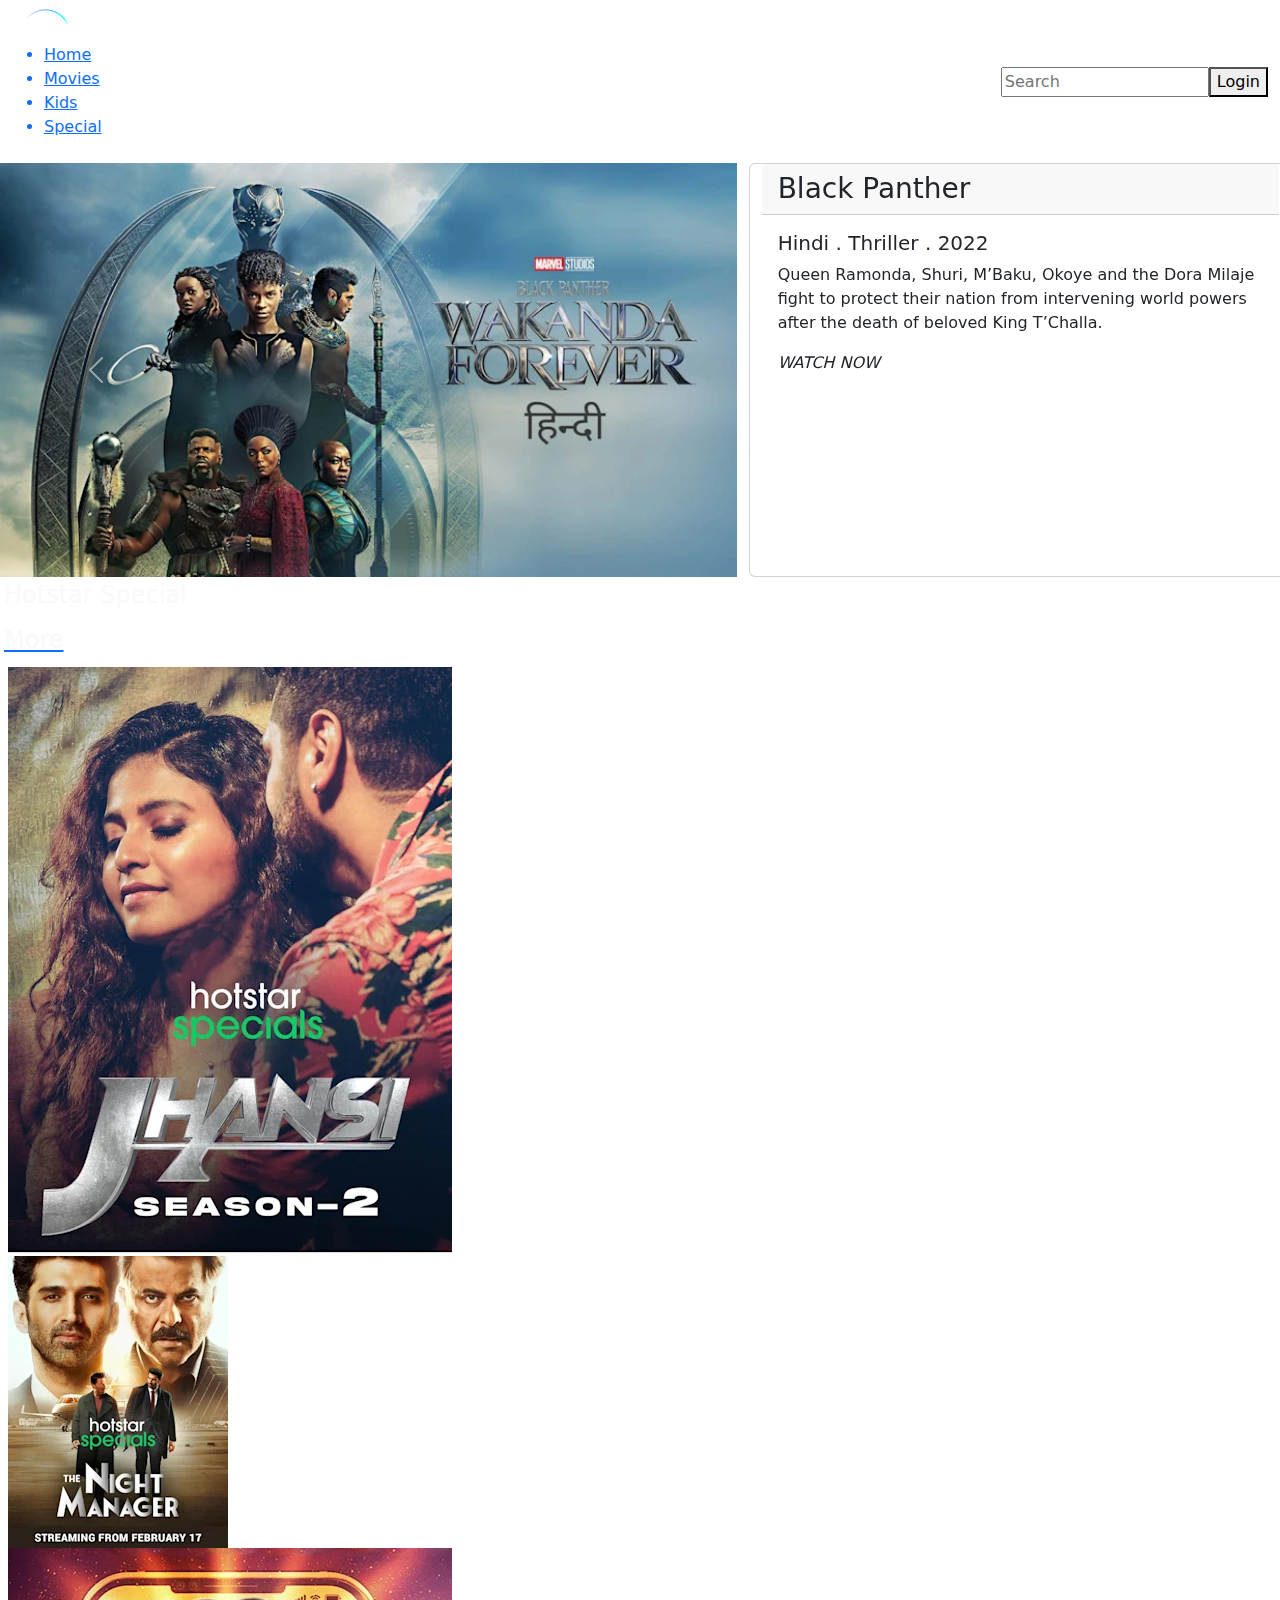
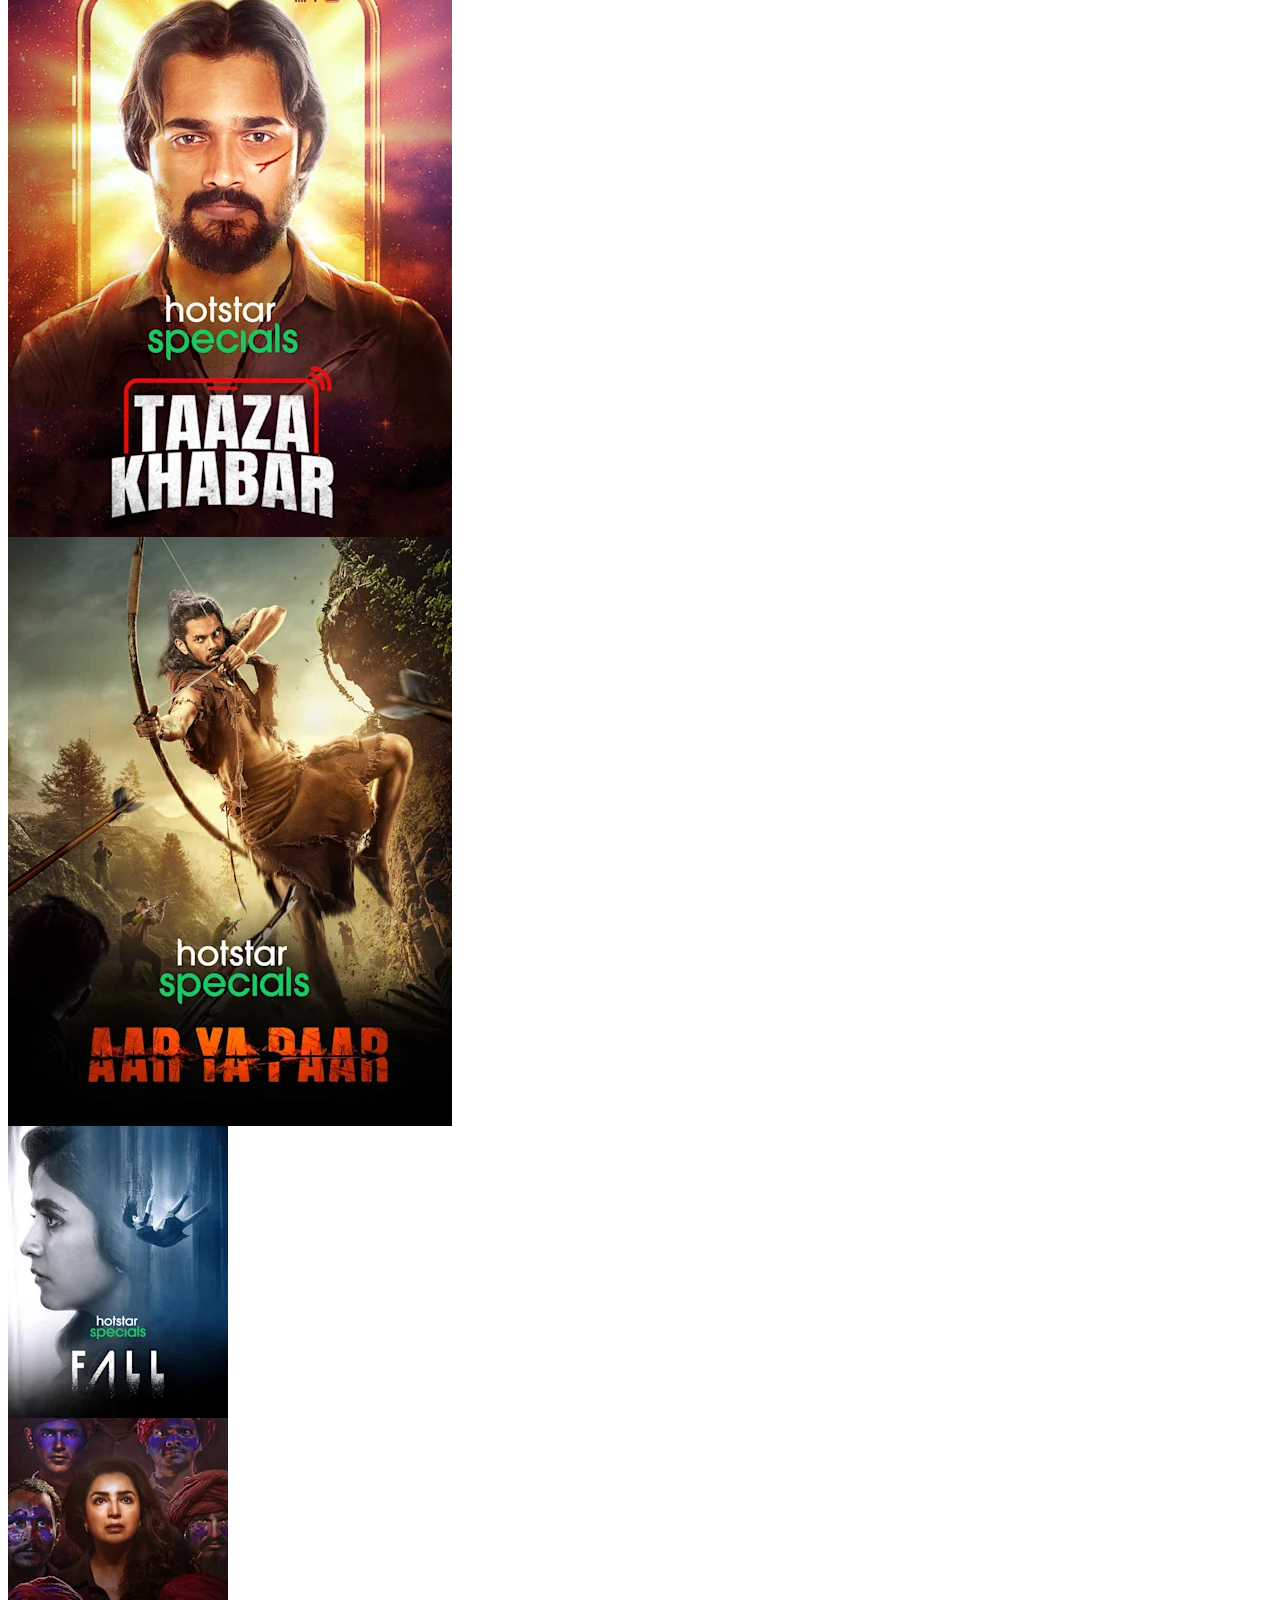
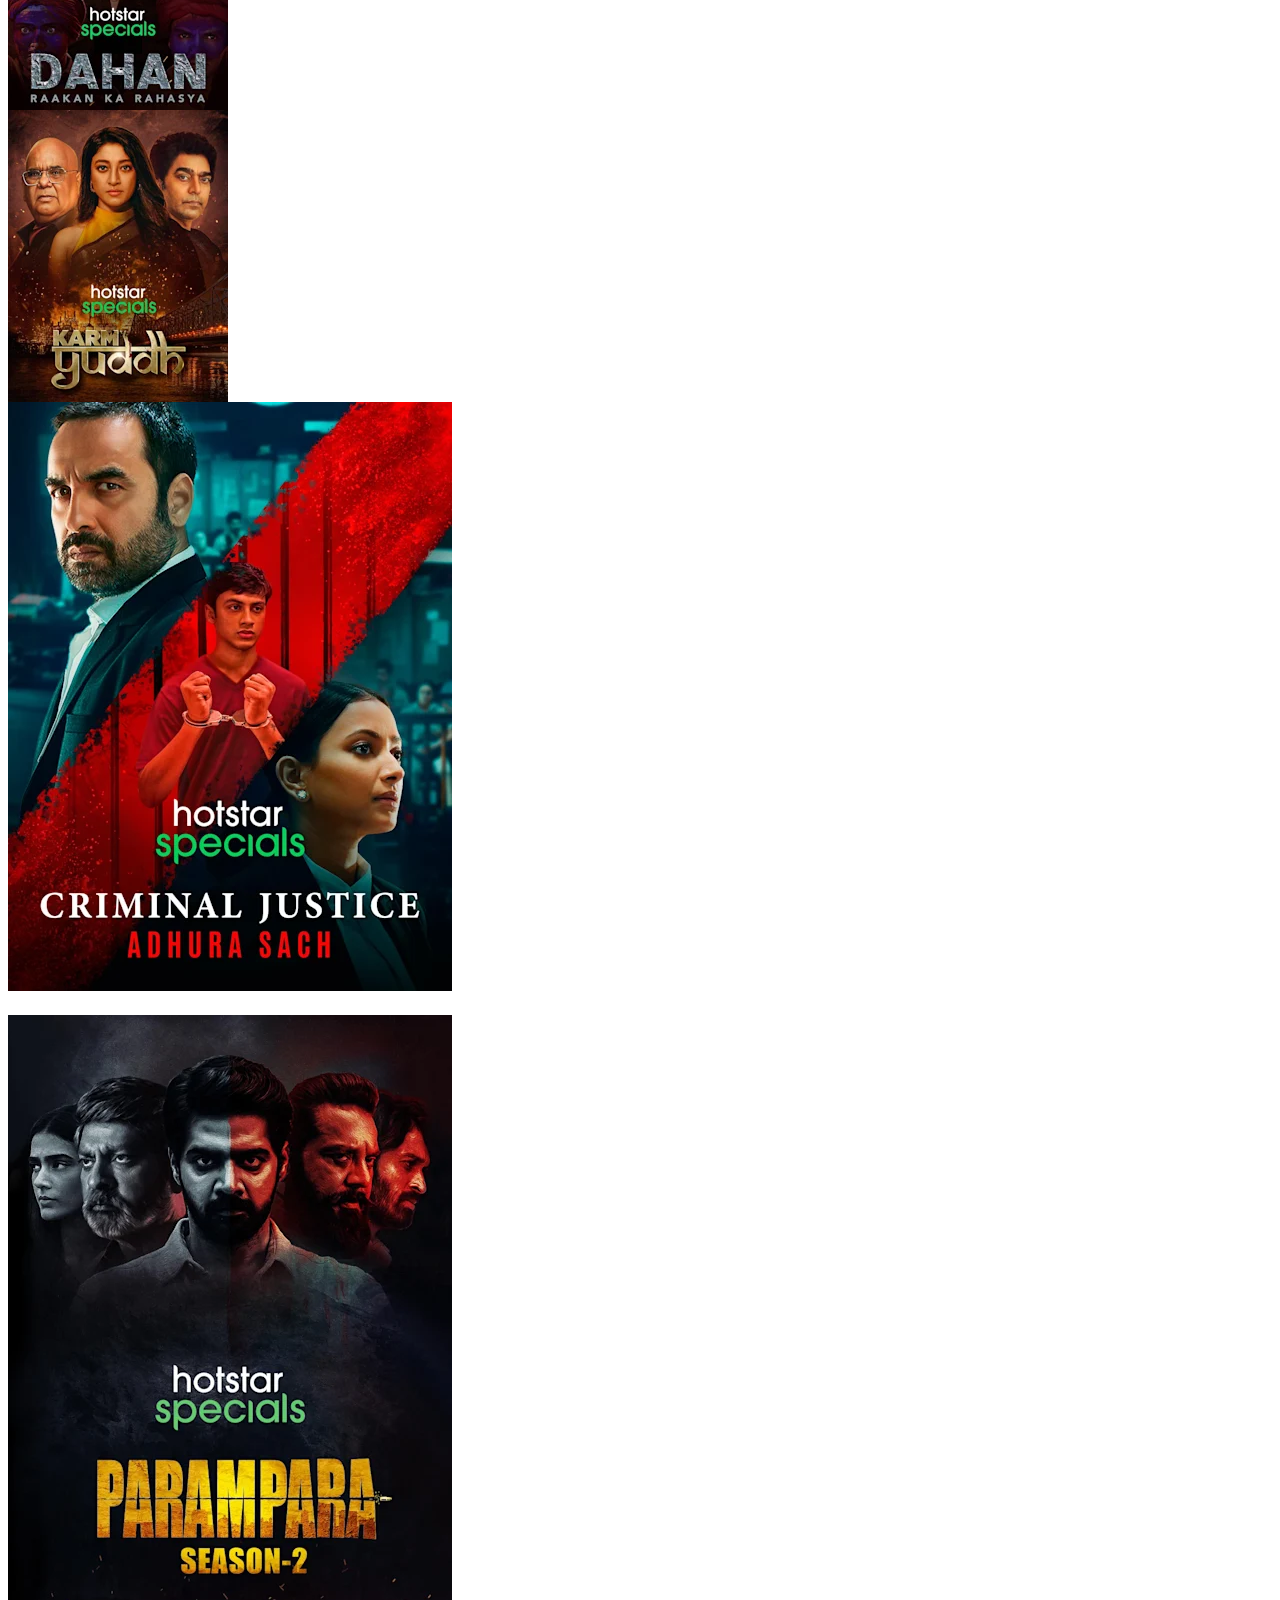
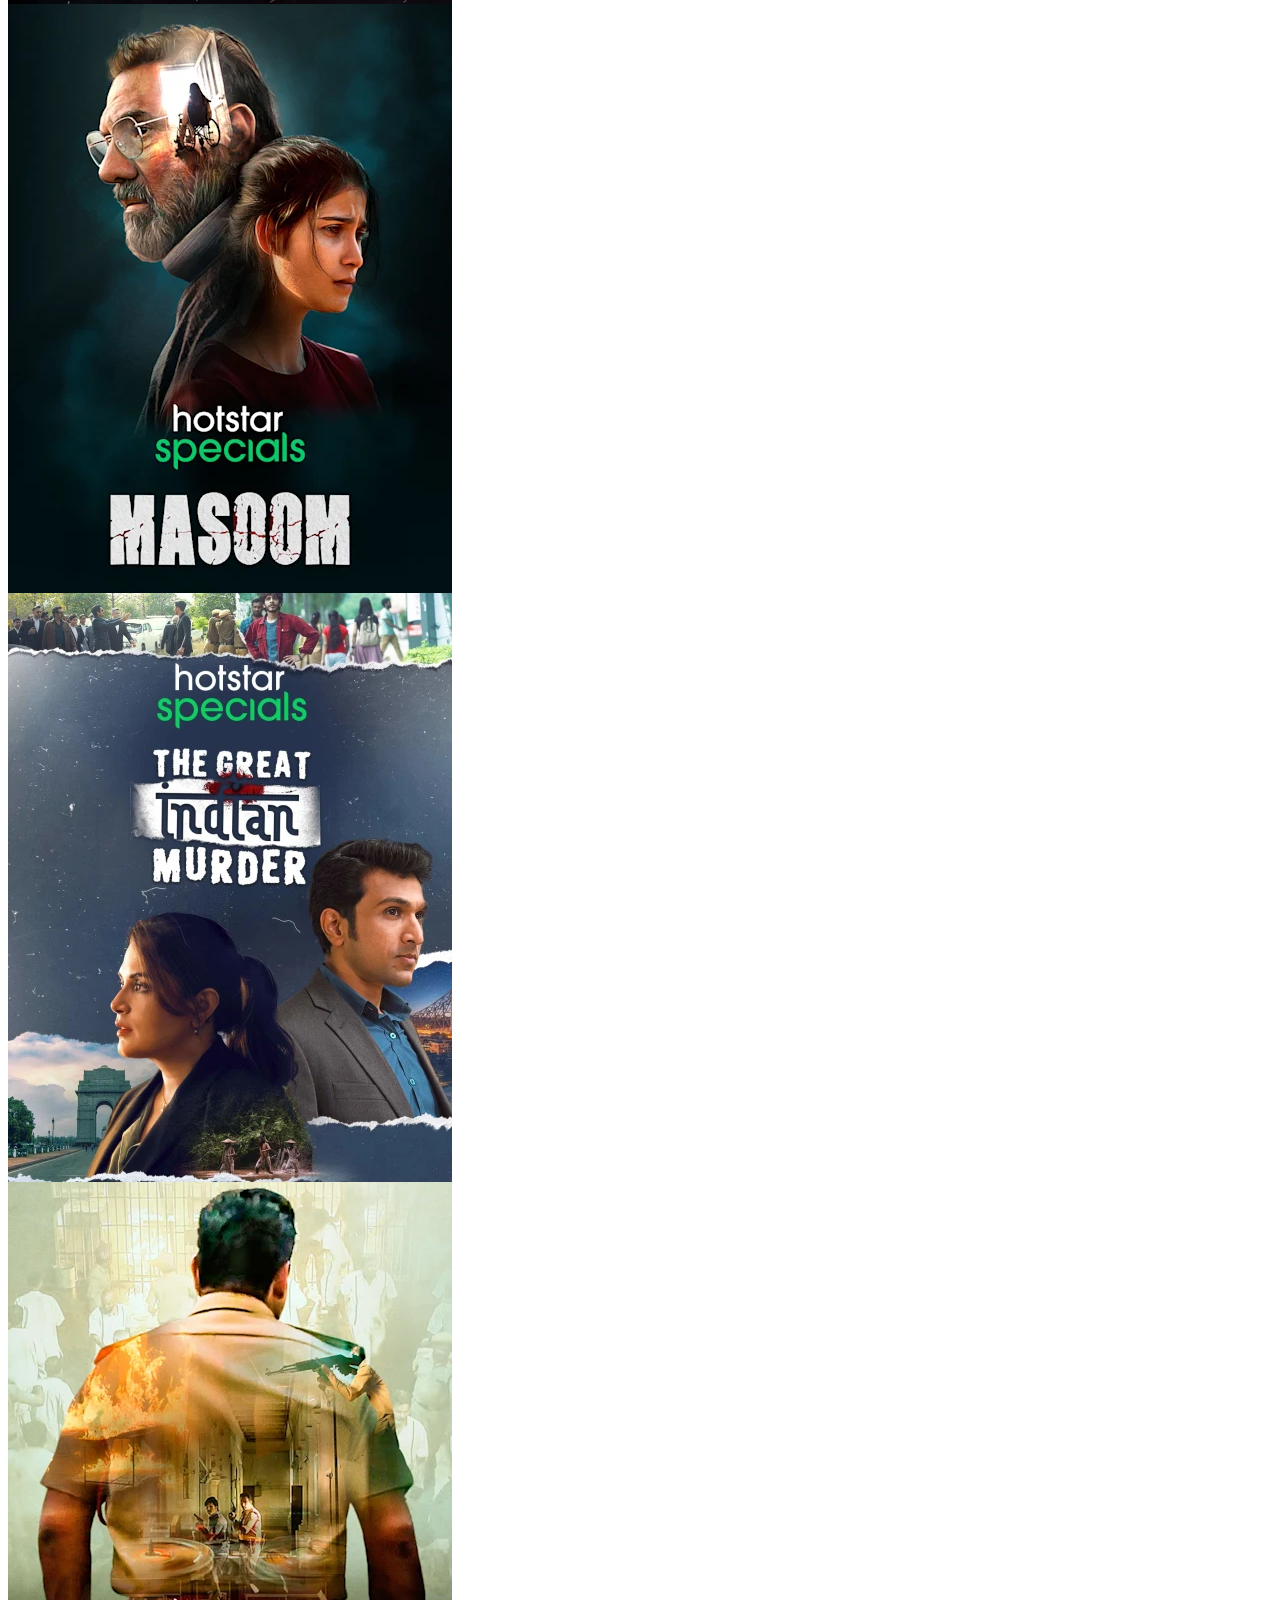
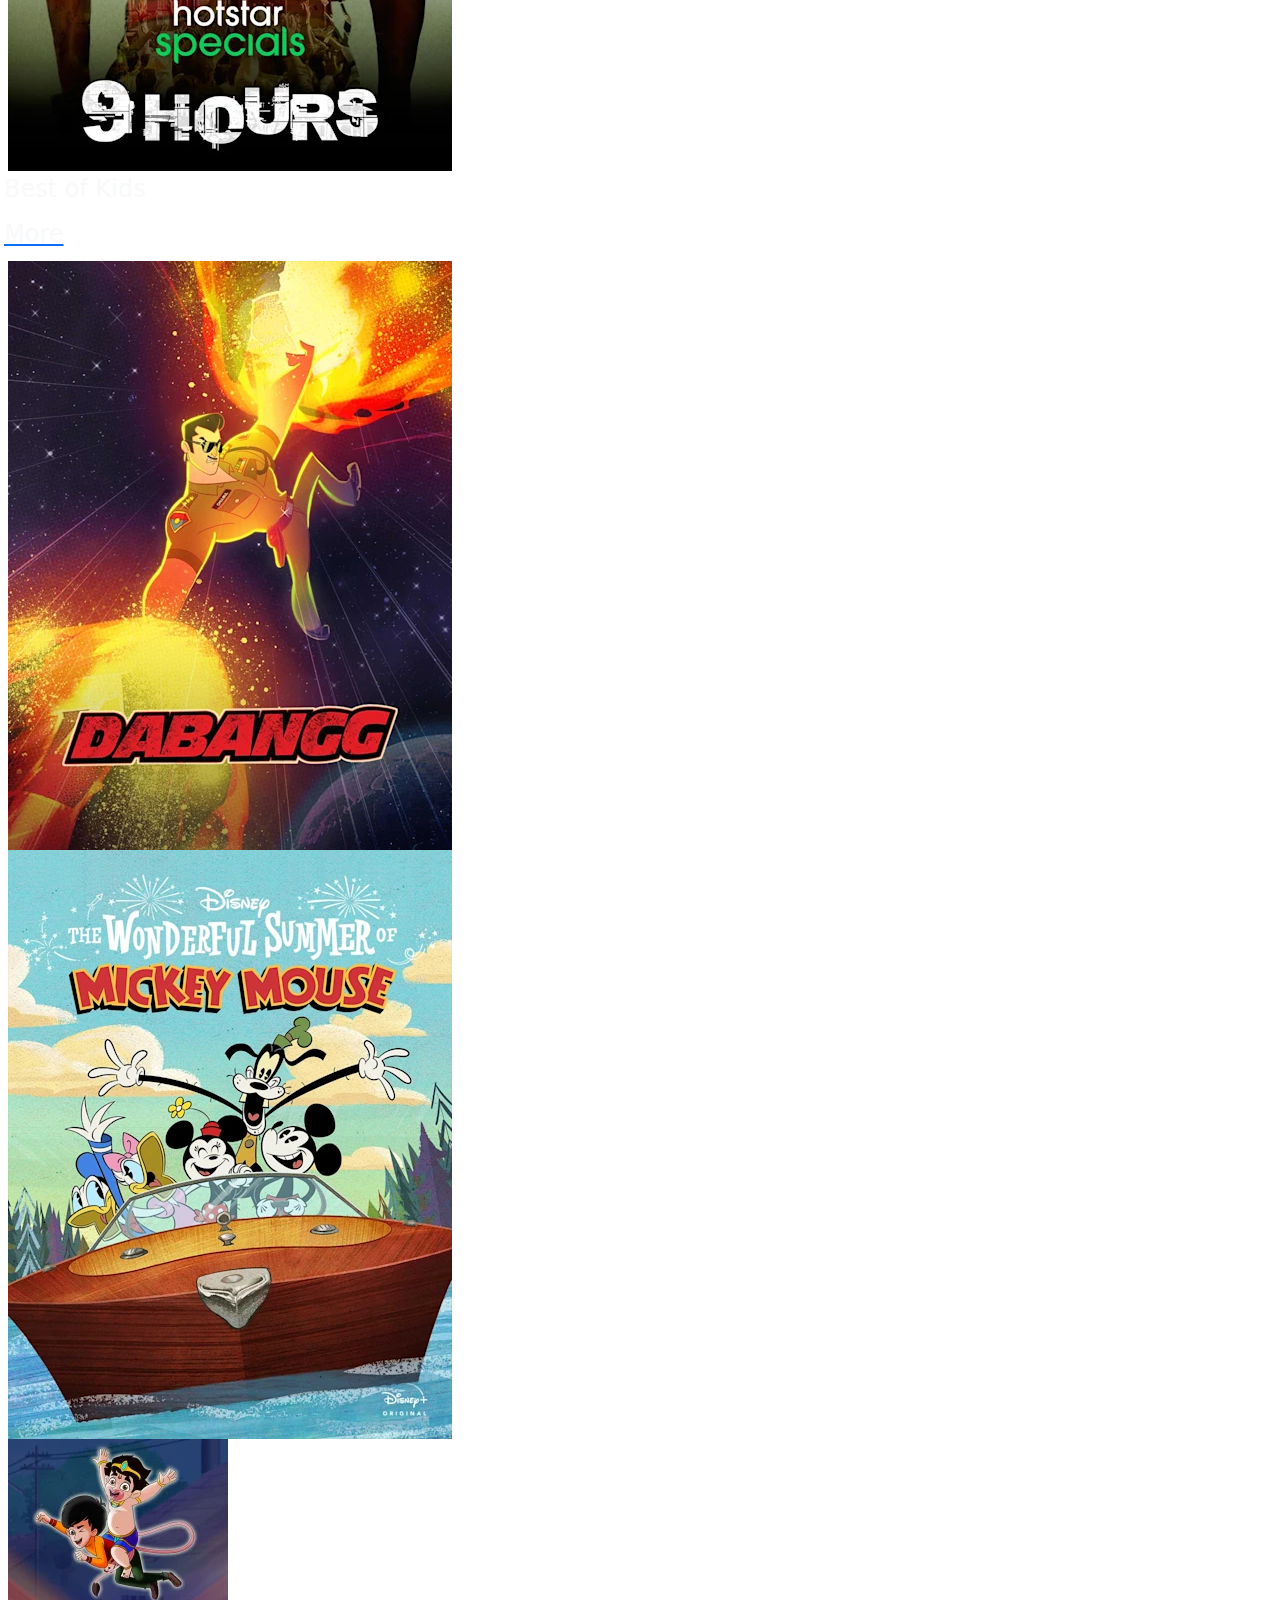
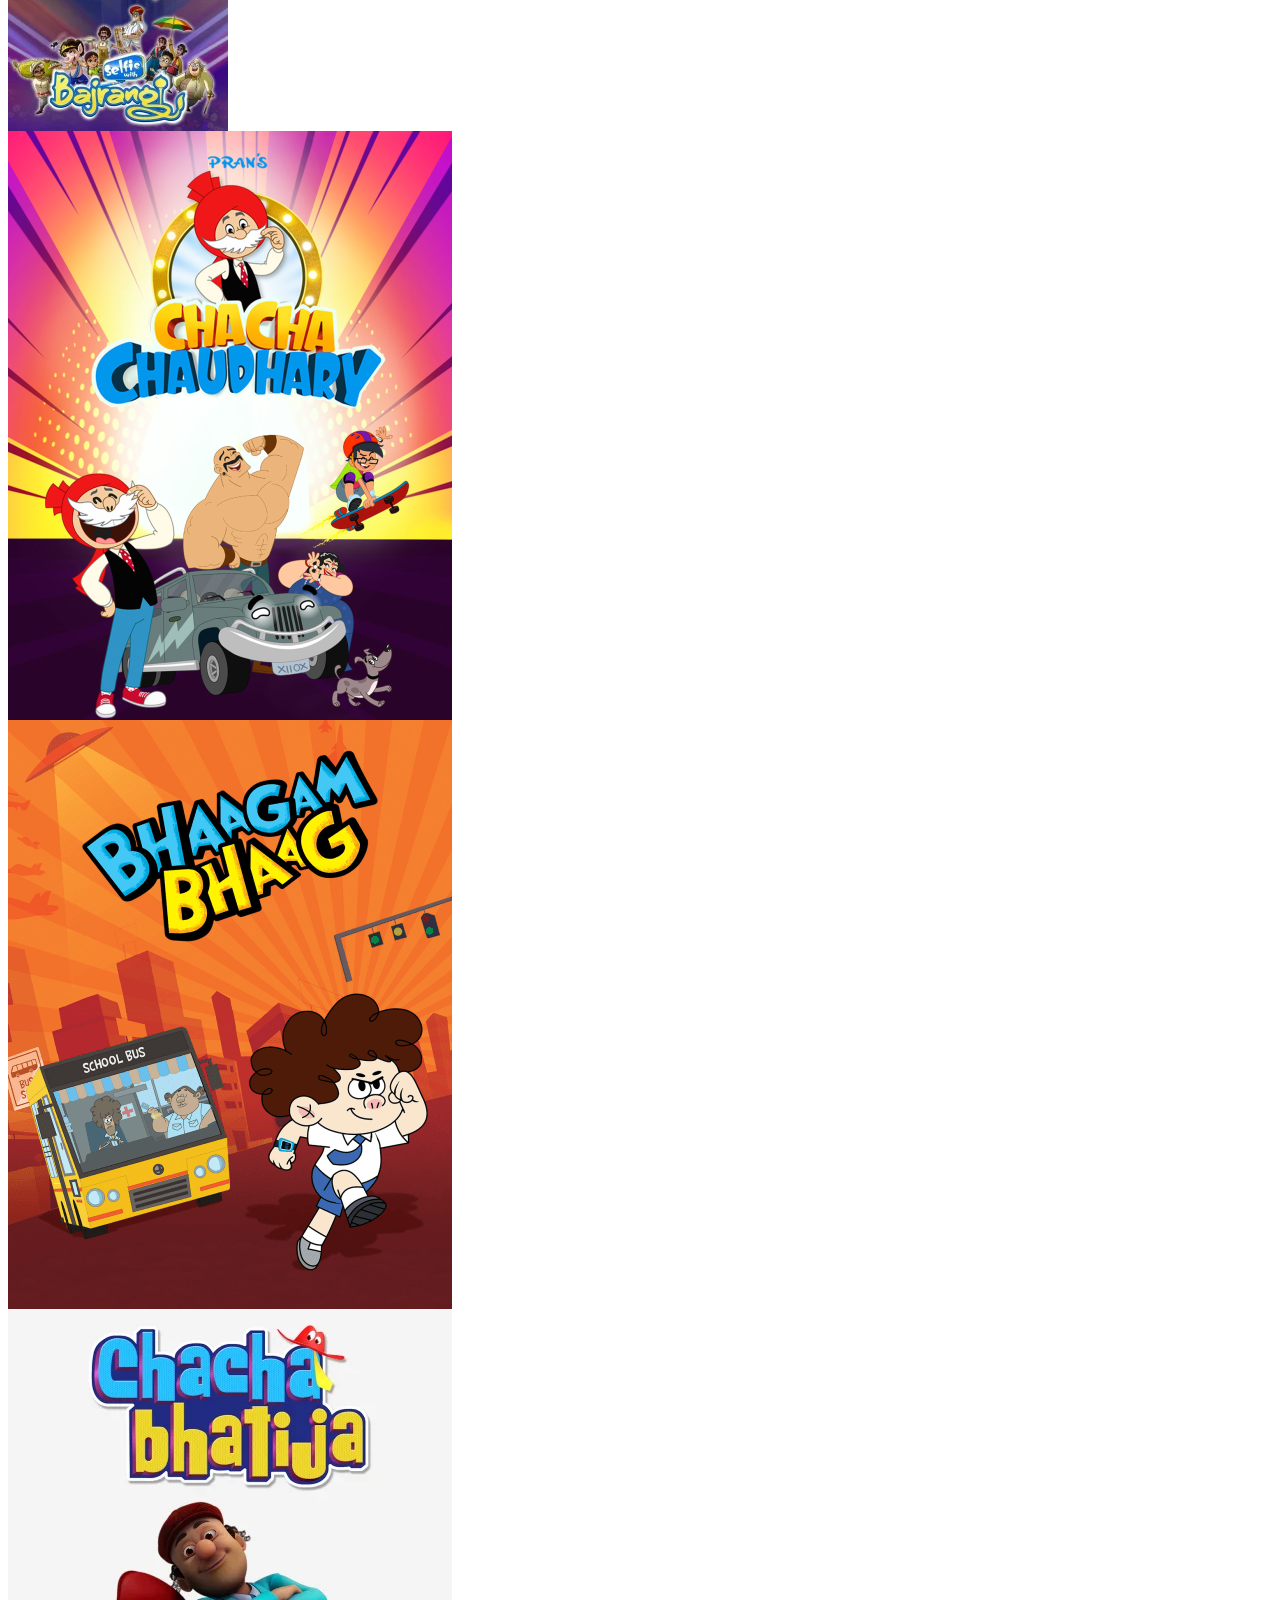
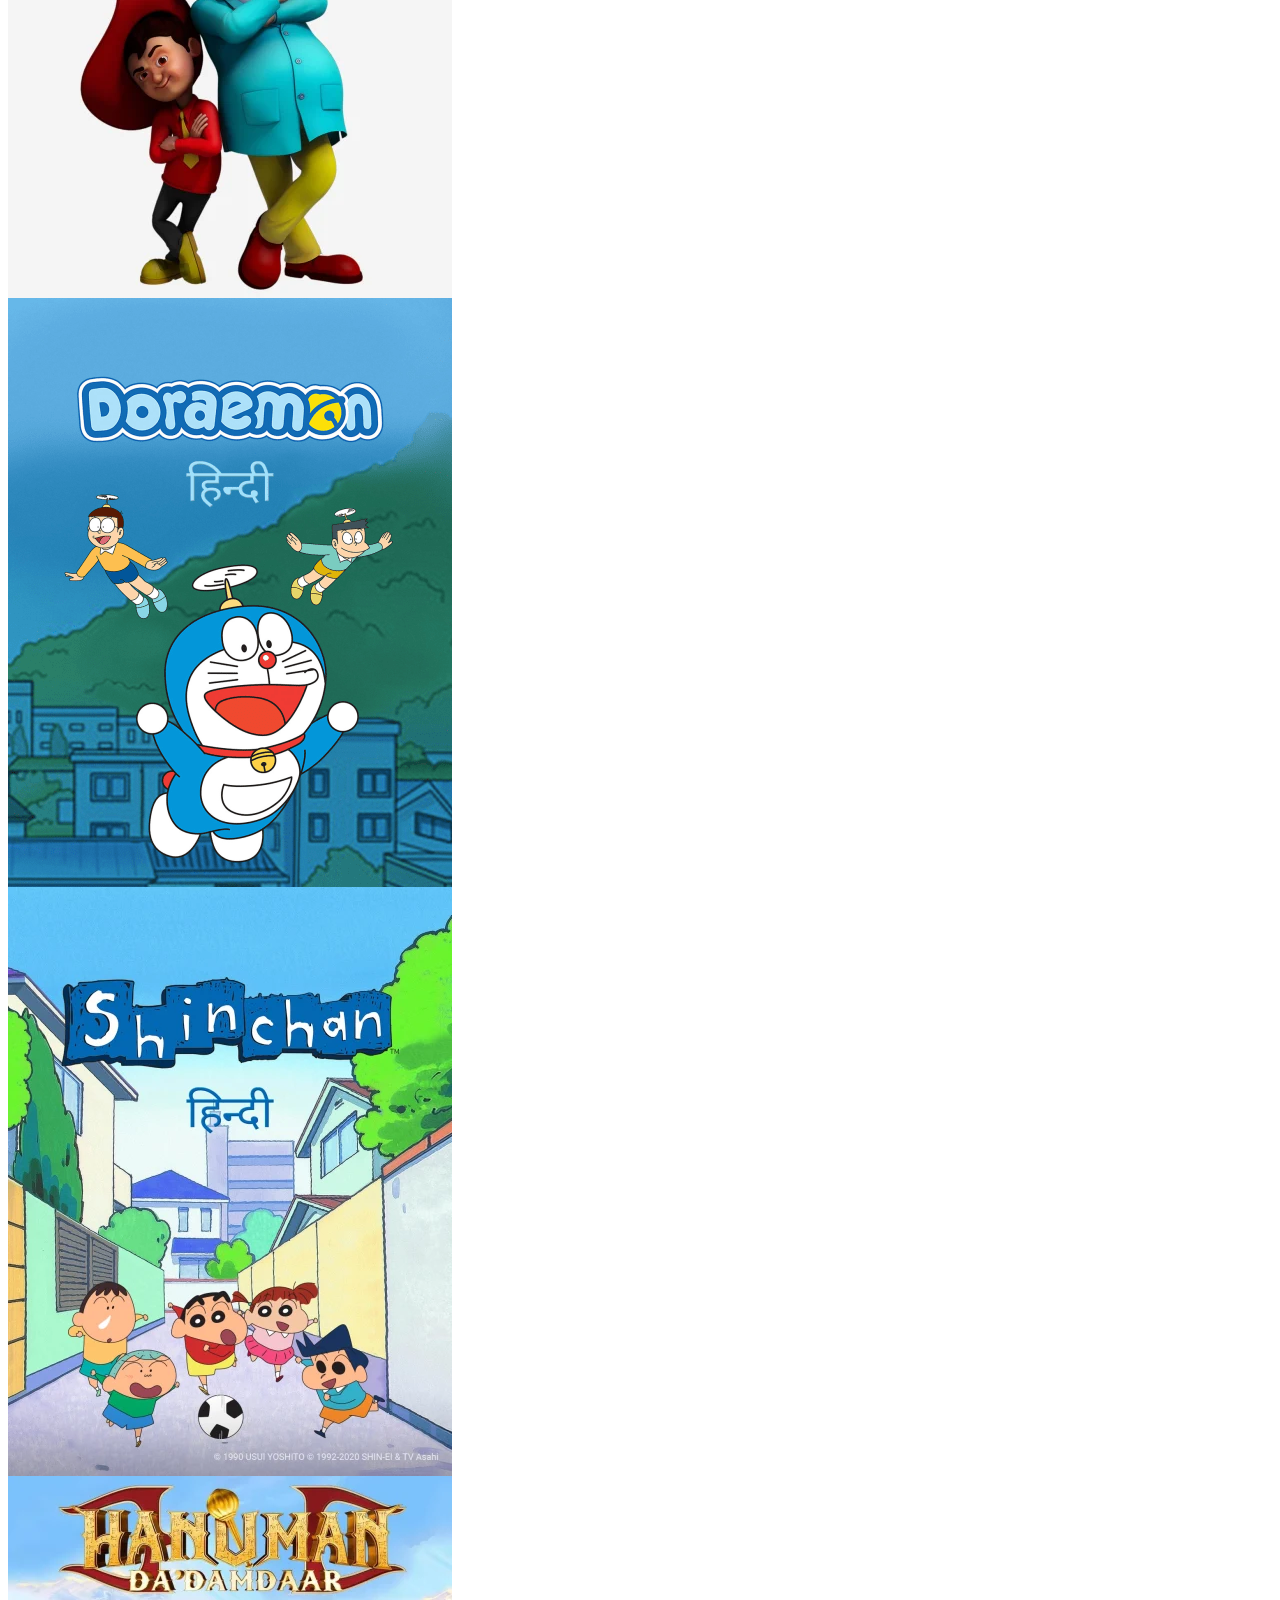
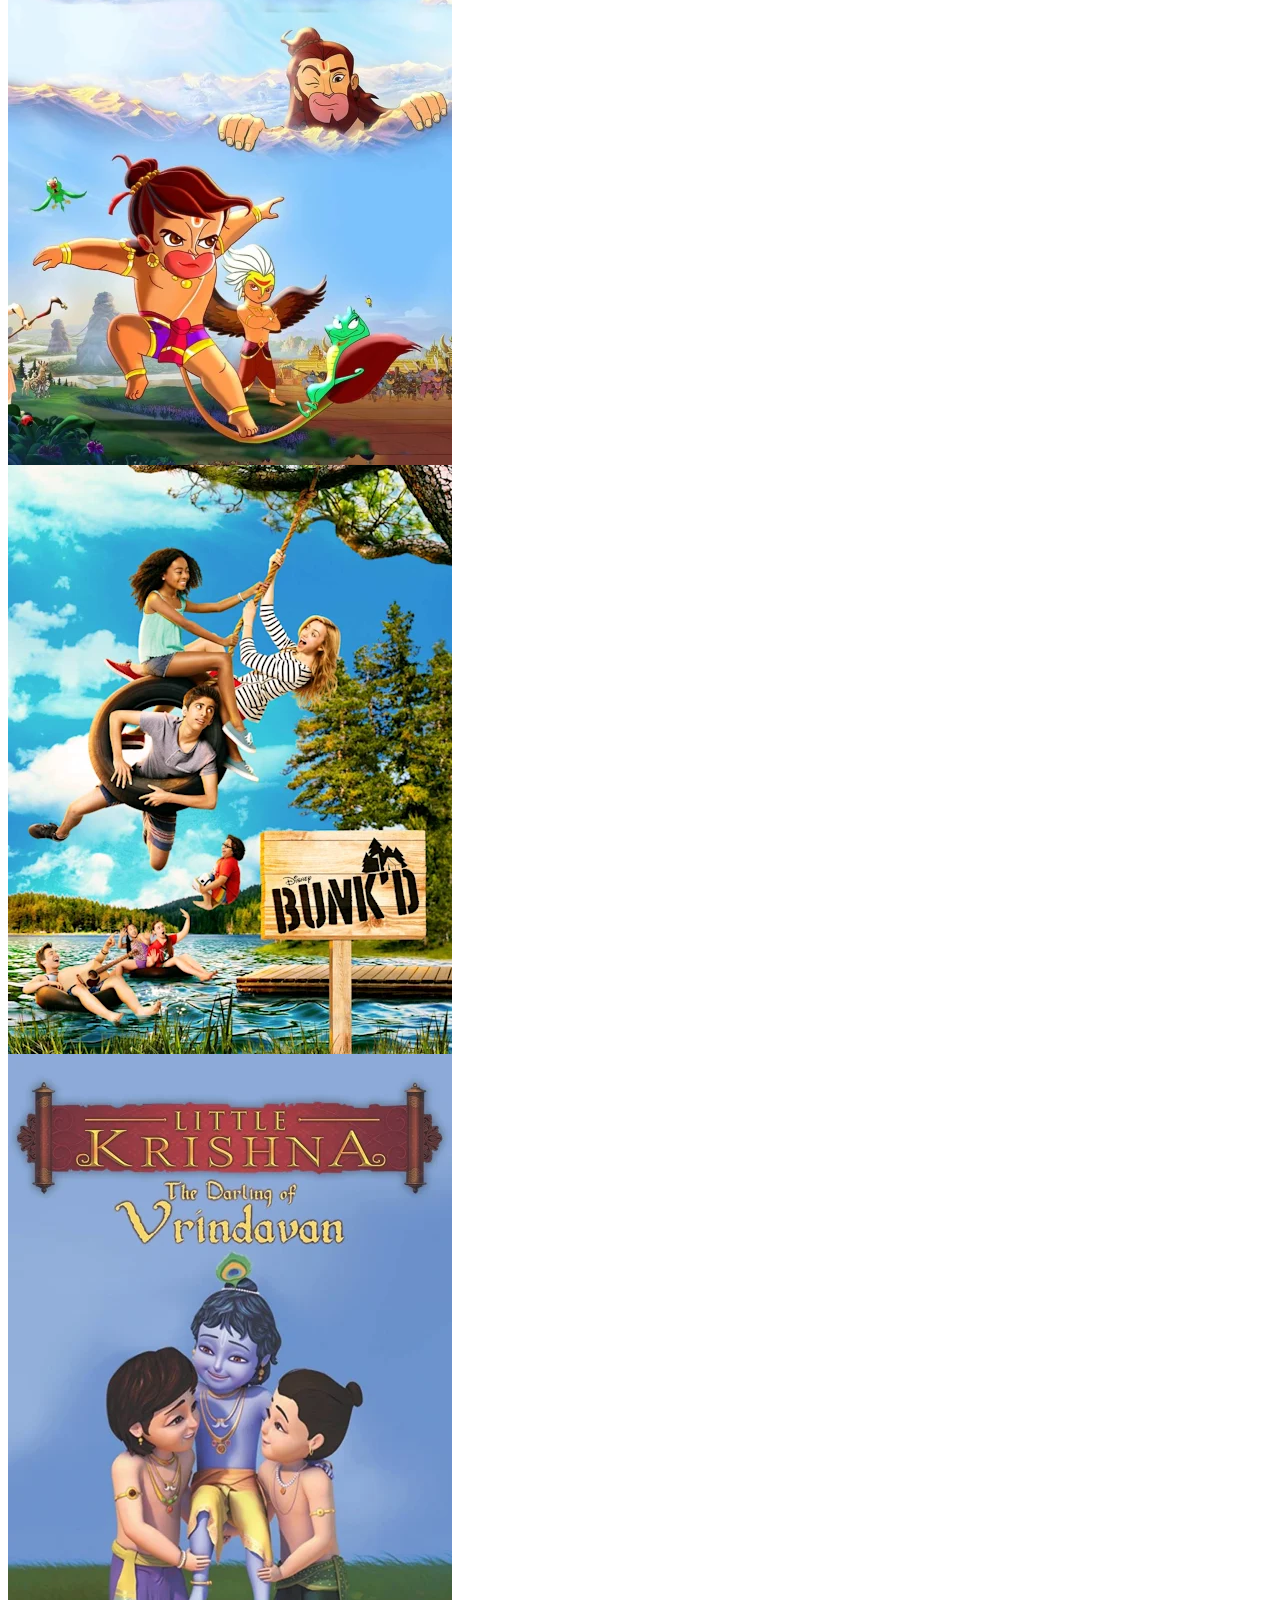
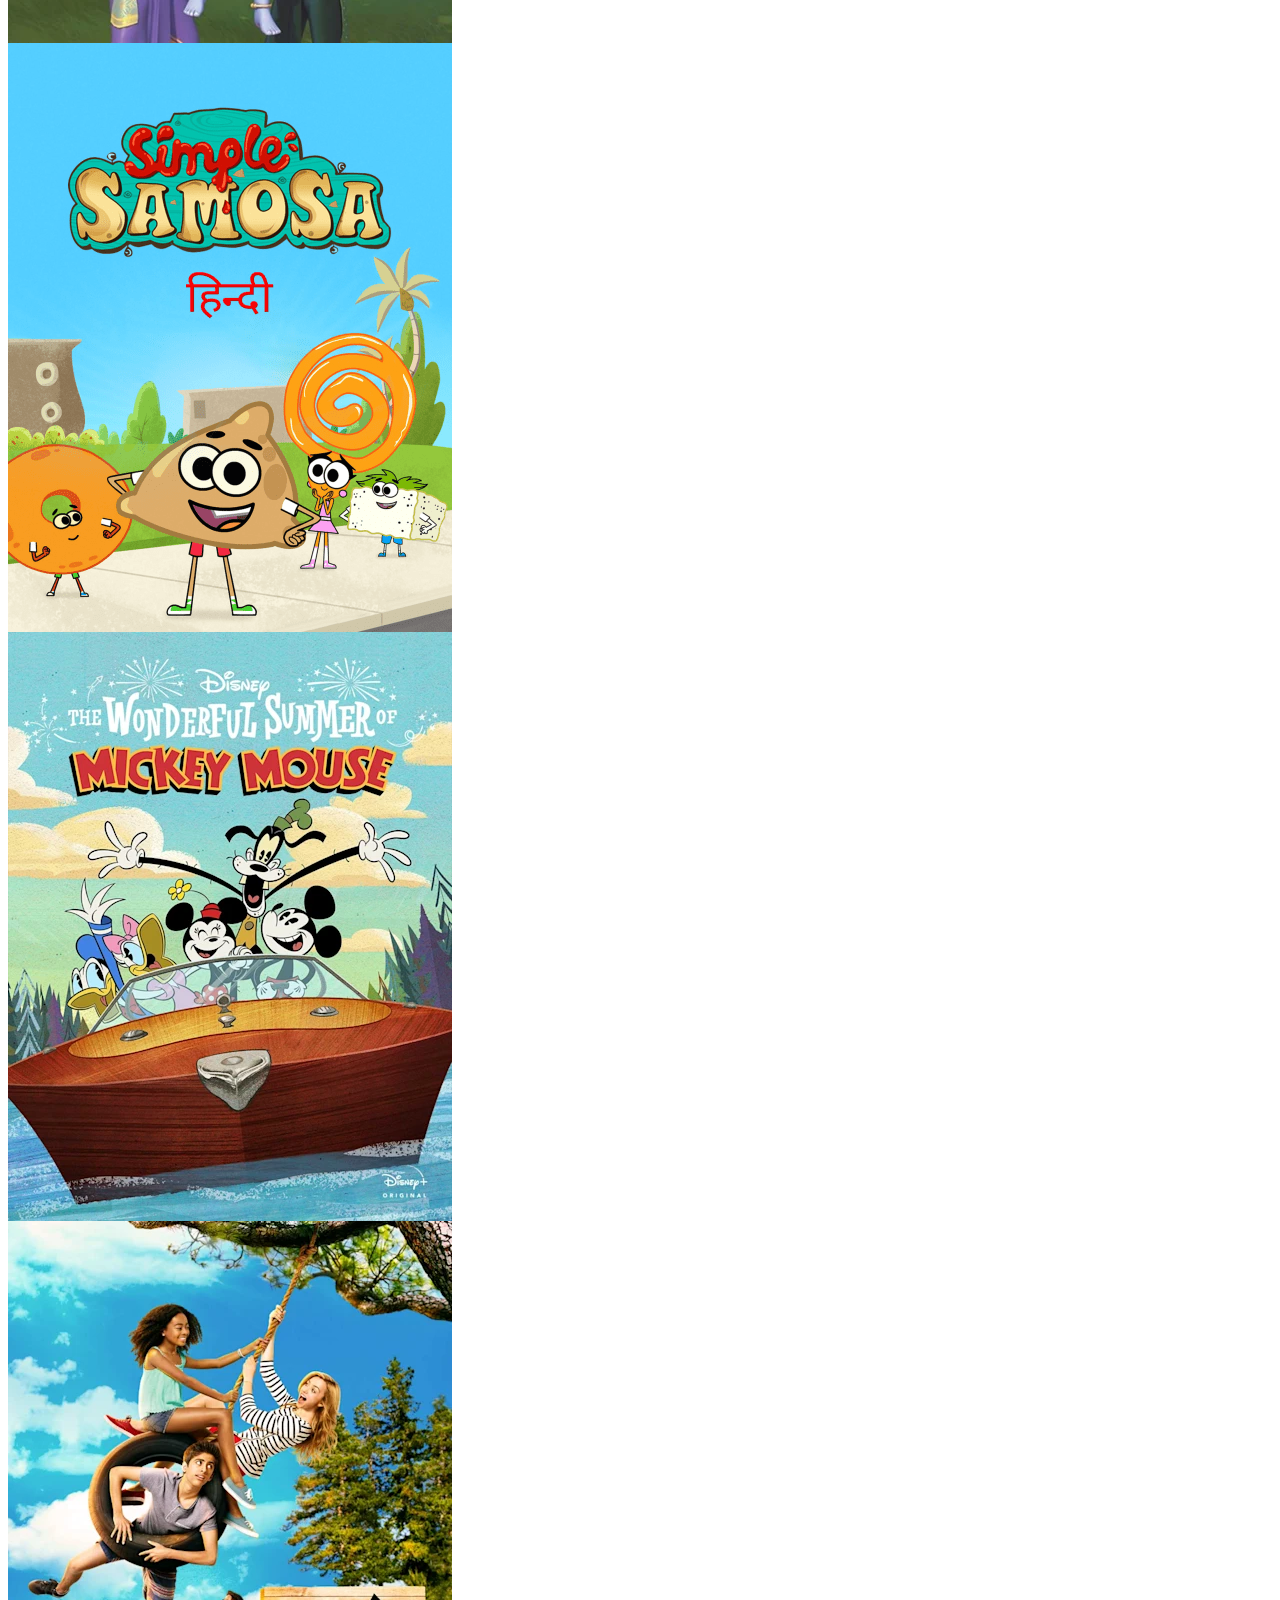
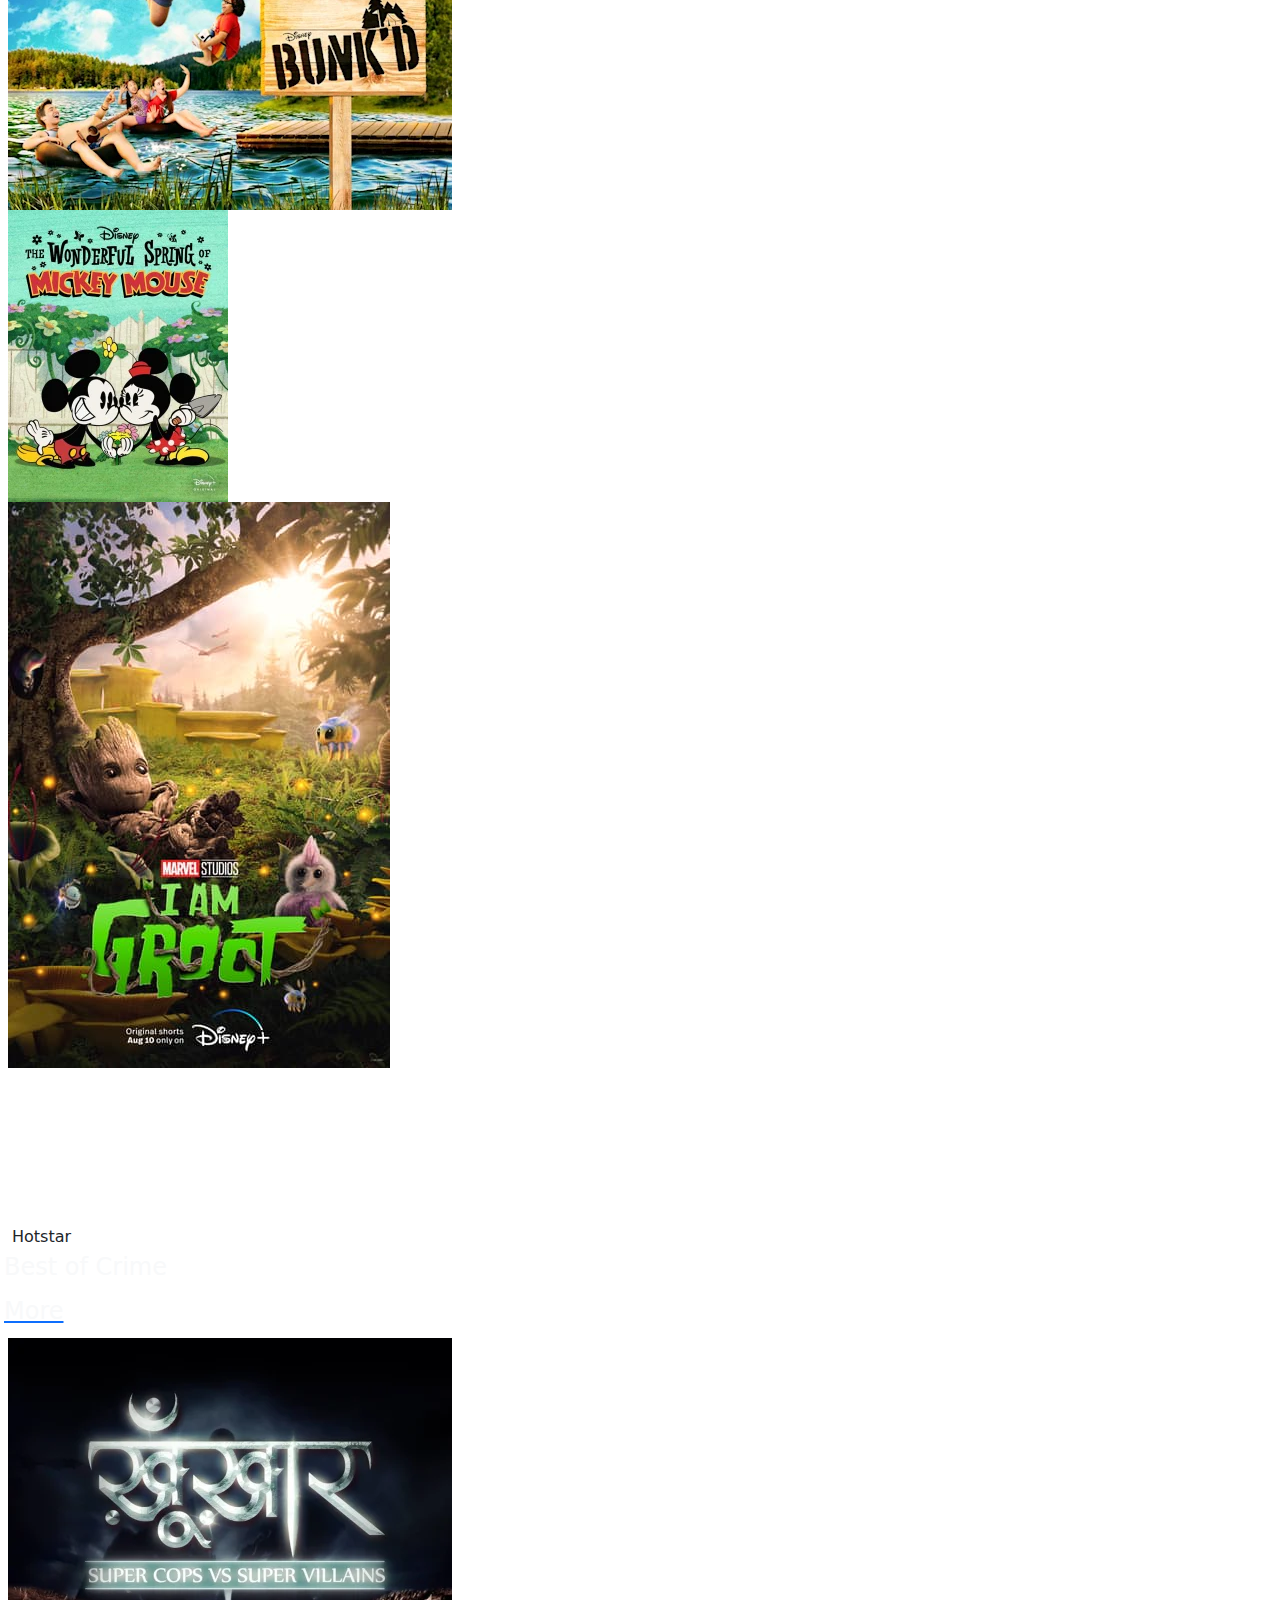
==== index.html @ 4a126f2f "Update index.html" ====
<!DOCTYPE html>
<html lang="en">

<head>
  <meta charset="UTF-8">
  <meta http-equiv="X-UA-Compatible" content="IE=edge">
  <meta name="viewport" content="width=device-width, initial-scale=1.0">
  <title>Document</title>
  <link rel="stylesheet" href="https://cdn.jsdelivr.net/npm/bootstrap@5.3.0-alpha1/dist/css/bootstrap.min.css">
  <script src="https://cdn.jsdelivr.net/npm/bootstrap@5.3.0-alpha1/dist/js/bootstrap.bundle.min.js"></script>
  <link rel="stylesheet" href="https://cdnjs.cloudflare.com/ajax/libs/font-awesome/6.2.1/css/all.min.css"
    integrity="sha512-MV7K8+y+gLIBoVD59lQIYicR65iaqukzvf/nwasF0nqhPay5w/9lJmVM2hMDcnK1OnMGCdVK+iQrJ7lzPJQd1w=="
    crossorigin="anonymous" referrerpolicy="no-referrer" />
  <link href="https://fonts.googleapis.com/css2?family=Poppins:wght@400;500&display=swap" rel="stylesheet">
  <link rel="stylesheet" href="./css/Style.css">
</head>


<body>

  <!-- navbar -->
  <nav class="navbar " id="navb">
   


    <div class="container-fluid" id="navb">

     
      <div class="dropdown">
          <i class="fa-solid fa-bars ham" data-bs-toggle="dropdown" aria-expanded="false"></i>
        <ul class="dropdown-menu">
          <li><a class="dropdown-item" href="#"><i class="fa-solid fa-users"></i>Channels</a></li>
          <li><a class="dropdown-item" href="#"> <i class="fa-solid fa-language"></i>Language</a></li>
          <li><a class="dropdown-item" href="#"> <i class="fa-solid fa-masks-theater"></i> Genres</a></li>
        </ul>
        <img src="image/dl.svg" class="dlogo" alt=""></a>
        <ul class="navlink">
         <a href="index.html"> <li>Home</li></a>
         <a href="movies.html"> <li>Movies</li></a>
         <a href="kids.html"> <li>Kids</li></a>
         <a href="special.html"> <li>Special</li></a>
        </ul>
      </div>
      
      <form class="d-flex" role="search">
        <input class=" navsearch" type="text" placeholder="Search" >
       <!-- <button class="text-white mt-3 " type="button" data-toggle="modal" data-target="#exampleModalCenter">Login</button> -->
       <button type="button" class="login"  data-bs-toggle="modal" data-bs-target="#staticBackdrop">
        Login
      </button>
      </form>
    </div>
  </nav>
  <!-- navbar end -->
  <div id="carouselExampleInterval" class="carousel slide cq " data-bs-ride="carousel">
    <div class="carousel-inner sliderr ">
      <div class="carousel-item active " data-bs-interval="10000">

        <div class="s1 row ">
          <div class="col-md-7">
            <img src="image/s1.webp" class="d-block w-100  " alt="...">
          </div>

          <div class="card col-md-5" id="detail">
            <h3 class="card-header">Black Panther</h3>
            <div class="card-body">
              <h5 class="card-title">Hindi . Thriller . 2022</h5>
              <p class="card-text">Queen Ramonda, Shuri, M’Baku, Okoye and the Dora Milaje fight to protect their nation
                from intervening world powers after the death of beloved King T’Challa.</p>
              <i class="fa-solid fa-play "><span class="play">WATCH NOW</span></i>
            </div>
          </div>
        </div>
      </div>
      <div class="carousel-item " data-bs-interval="2000">
        <div class="s1 row">
          <div class="col-md-7">
            <img src="image/s2.webp" class="d-block w-100 " alt="...">
          </div>
          <div class="card col-md-5" id="detail">
            <h3 class="card-header">Drishyam</h3>
            <div class="card-body">
              <h5 class="card-title">Hindi . Thriller . 2022</h5>
              <p class="card-text">When the disappearance of a policewoman's son threatens to ruin Vijay's family, he
                leaves no stone unturned in order to shield his family.</p>
              <i class="fa-solid fa-play "><span class="play">WATCH NOW</span></i>
            </div>
          </div>
        </div>
      </div>
      <div class="carousel-item ">
        <div class="s1 row">
          <div class="col-md-7">
            <img src="image/s3.webp" class="d-block w-100 " alt="...">
          </div>
          <div class="card col-md-5" id="detail">
            <h3 class="card-header">Dear Ishq</h3>
            <div class="card-body">
              <h5 class="card-title">Romance</h5>
              <p class="card-text">NEW EPISODES MONDAY TO SATURDAY. Famous author Abhimanyu gets swept up in a cutthroat
                challenge with Asmita, for whom life is beyond paperback fiction. In the face of rivalry, will love
                bloom?</p>
              <i class="fa-solid fa-play "><span class="play">WATCH NOW</span></i>
            </div>
          </div>
        </div>
      </div>
    </div>
    <button class="carousel-control-prev" type="button" data-bs-target="#carouselExampleInterval" data-bs-slide="prev">
      <span class="carousel-control-prev-icon" aria-hidden="true"></span>
      <span class="visually-hidden">Previous</span>
    </button>
    <button class="carousel-control-next" type="button" data-bs-target="#carouselExampleInterval" data-bs-slide="next">
      <span class="carousel-control-next-icon" aria-hidden="true"></span>
      <span class="visually-hidden">Next</span>
    </button>
  </div>
  <!-- slider start -->
  

  <section >
    <div class="heading">
  <h4 class="row1 p-1  text-light ">Hotstar Special</h4>
  <a href="special.html"><h4 class="row1 p-1  text-light ">More</h4></a>
</div>
  <div class=" slider" >
    
    <div class="box mx-2 ">
      <img src="image/sp1.webp" alt="">
     
    </div>
    <div class="box mx-2">
      <img src="image/sp2.webp" alt="">
    </div>
    <div class="box mx-2">
      <img src="image/sp3.webp" alt="">
    </div>
    <div class="box mx-2">
      <img src="image/sp4.webp" alt="">
    </div>
    <div class="box mx-2">
      <img src="image/sp5.webp" alt="">
    </div>
    <div class="box mx-2">
      <img src="image/sp6.webp" alt="">
    </div>
    <div class="box mx-2">
      <img src="image/sp7.webp" alt="">
    </div>
    <div class="box mx-2">
      <img src="image/sp8.webp" alt="">
    </div>
    <div class="box mx-2">
      <img src="image/sp9.jpg" alt="">
    </div>
    <div class="box mx-2">
      <img src="image/sp10.webp" alt="">
    </div>
    <div class="box mx-2">
      <img src="image/sp11.webp" alt="">
    </div>
    <div class="box mx-2">
      <img src="image/sp12.webp" alt="">
    </div>
    <div class="box mx-2">
      <img src="image/sp13.webp" alt="">
    </div>
   
  </div>
</section>
<!-- 2nd -->
<section class="slide2" >
  <div class="heading">
<h4 class="row1 p-1  text-light ">Best of Kids</h4>
<a href="kids.html"><h4 class="row1 p-1  text-light ">More</h4></a>
</div>
<div class=" slider" >
  
  <div class="box mx-2 ">
    <img src="image/k1.webp" alt="">
  </div>
  <div class="box mx-2">
    <img src="image/k12.webp" alt="">
  </div>
  <div class="box mx-2">
    <img src="image/k2.webp" alt="">
  </div>
  <div class="box mx-2">
    <img src="image/k3.webp" alt="">
  </div>
  <div class="box mx-2">
    <img src="image/k4.webp" alt="">
  </div>
  <div class="box mx-2">
    <img src="image/k5.webp" alt="">
  </div>
  <div class="box mx-2">
    <img src="image/k7.webp" alt="">
  </div>
  <div class="box mx-2">
    <img src="image/k8.webp" alt="">
  </div>
  <div class="box mx-2">
    <img src="image/k9.webp" alt="">
  </div>
  <div class="box mx-2">
    <img src="image/k13.webp" alt="">
  </div>
  <div class="box mx-2">
    <img src="image/k10.webp" alt="">
  </div>
  <div class="box mx-2">
    <img src="image/k11.webp" alt="">
  </div>
  <div class="box mx-2">
    <img src="image/k12.webp" alt="">
  </div>
  <div class="box mx-2">
    <img src="image/k13.webp" alt="">
  </div>
  <div class="box mx-2">
    <img src="image/k14.webp" alt="">
  </div>
  <div class="box mx-2">
    <img src="image/gro1.jpg" alt="">
  </div>
</div>
</section>
<section class="video">
  <div class="bx1 container row">
   
    <div class="col video2">
      <video src="./video/Rose - 18351.mp4" class="v1" autoplay loop></video>
      <video src="./video/Rose - 18351.mp4" class="v1" autoplay loop></video>
      <div class="mix ">
        Hotstar
      </div>
    </div>
  </div>
</section>
<!-- 3rd -->
<section >
  <div class="heading">
<h4 class="row1 p-1  text-light ">Best of Crime</h4>
<a href="movies.html"><h4 class="row1 p-1  text-light ">More</h4></a>
</div>
<div class=" slider" >
  
  <div class="box mx-2 ">
    <img src="image/c1.webp" alt="">
   
  </div>
  <div class="box mx-2">
    <img src="image/c2.webp" alt="">
  </div>
  <div class="box mx-2">
    <img src="image/c3.webp" alt="">
  </div>
  <div class="box mx-2">
    <img src="image/c4.webp" alt="">
  </div>
  <div class="box mx-2">
    <img src="image/c5.webp" alt="">
  </div>
  <div class="box mx-2">
    <img src="image/c6.webp" alt="">
  </div>
  <div class="box mx-2">
    <img src="image/c7.webp" alt="">
  </div>
  <div class="box mx-2">
    <img src="image/c8.webp" alt="">
  </div>
  <div class="box mx-2">
    <img src="image/c9.webp" alt="">
  </div>
  <div class="box mx-2">
    <img src="image/c10.webp" alt="">
  </div>
  <div class="box mx-2">
    <img src="image/c11.webp" alt="">
  </div>
</div>
</section>
<!-- 2nd -->
<section class="slide2" >
<div class="heading">
<h4 class="row1 p-1  text-light ">Explore Universe</h4>
<a href="Space Exploration.html"><h4 class="row1 p-1  text-light ">More</h4></a>
</div>
<div class=" slider" >

<div class="box mx-2 ">
  <img src="image/u1.webp" alt="">
</div>
<div class="box mx-2">
  <img src="image/u2.webp" alt="">
</div>
<div class="box mx-2">
  <img src="image/u3.webp" alt="">
</div>
<div class="box mx-2">
  <img src="image/u4.webp" alt="">
</div>
<div class="box mx-2">
  <img src="image/u5.webp" alt="">
</div>
<div class="box mx-2">
  <img src="image/u6.webp" alt="">
</div>
<div class="box mx-2">
  <img src="image/u7.webp" alt="">
</div>
<div class="box mx-2">
  <img src="image/u8.webp" alt="">
</div>
<div class="box mx-2">
  <img src="image/u9.webp" alt="">
</div>
<div class="box mx-2">
  <img src="image/u10.webp" alt="">
</div>
<div class="box mx-2">
  <img src="image/u11.webp" alt="">
</div>

</div>
</section>
<section class="dmovies" >
  <div class="heading">
<h4 class="row1 p-1  text-light ">Disney Movies</h4>
<a href="disney.html"><h4 class="row1 p-1  text-light ">More</h4></a>
</div>
<div class=" slider" >
  
  <div class="box mx-2 ">
    <img src="image/d1.webp" alt="">
   
  </div>
  <div class="box mx-2">
    <img src="image/d2.webp" alt="">
  </div>
  <div class="box mx-2">
    <img src="image/d3.webp" alt="">
  </div>
  <div class="box mx-2">
    <img src="image/d4.webp" alt="">
  </div>
  <div class="box mx-2">
    <img src="image/d5.webp" alt="">
  </div>
  <div class="box mx-2">
    <img src="image/d6.webp" alt="">
  </div>
  <div class="box mx-2">
    <img src="image/d7.webp" alt="">
  </div>
  <div class="box mx-2">
    <img src="image/d8.webp" alt="">
  </div>
  <div class="box mx-2">
    <img src="image/d9.webp" alt="">
  </div>
  <div class="box mx-2">
    <img src="image/d10.webp" alt="">
  </div>
  <div class="box mx-2">
    <img src="image/d11.webp" alt="">
  </div>
</div>
</section>
<!-- 2nd -->
<section class="slide2" >
<div class="heading">
<h4 class="row1 p-1  text-light ">Marvel Series</h4>
<a href="marvel.html"><h4 class="row1 p-1  text-light ">More</h4></a>
</div>
<div class=" slider" >

<div class="box mx-2 ">
  <img src="image/h1.jpg" alt="">
</div>
<div class="box mx-2">
  <img src="image/gro1.jpg" alt="">
</div>
<div class="box mx-2">
  <img src="image/hs.jpg" alt="">
</div>
<div class="box mx-2">
  <img src="image/mm.jpg" alt="">
</div>
<div class="box mx-2">
  <img src="image/mn.jpg" alt="">
</div>
<div class="box mx-2">
  <img src="image/up6.jpg" alt="">
</div>
<div class="box mx-2">
  <img src="image/up5.webp" alt="">
</div>
<div class="box mx-2">
  <img src="image/up4.jpg" alt="">
</div>
<div class="box mx-2">
  <img src="image/up2.jpg" alt="">
</div>
<div class="box mx-2">
  <img src="image/up3.jpg" alt="">
</div>
</div>
</section>
<!-- hover -->
<div class="hover">
  <h4 class="text-white">Select Language</h4>
  <div class="row">
    <div class="col col1 bg0">
     Hindi
    </div>
    <div class="col col1 bg1">English</div>
    <div class="col col1 bg2">Malyalam</div>
    <div class="col col1 bg3">Punjabi</div>
    <div class="col col1 bg4">Kannada</div>
  </div>
</div>
<!-- end -->
<section >
  <div class="heading">
<h4 class="row1 p-1  text-light ">Mythology Shows</h4>
<a href="Mythology.html"><h4 class="row1 p-1  text-light ">More</h4></a>
</div>
<div class=" slider" >
  
  <div class="box mx-2 ">
    <img src="image/m1.webp" alt="">
   
  </div>
  <div class="box mx-2">
    <img src="image/m2.webp" alt="">
  </div>
  <div class="box mx-2">
    <img src="image/m3.webp" alt="">
  </div>
  <div class="box mx-2">
    <img src="image/m4.webp" alt="">
  </div>
  <div class="box mx-2">
    <img src="image/m5.webp" alt="">
  </div>
  <div class="box mx-2">
    <img src="image/m6.webp" alt="">
  </div>
  <div class="box mx-2">
    <img src="image/m7.webp" alt="">
  </div>
  <div class="box mx-2">
    <img src="image/m8.webp" alt="">
  </div>
  <div class="box mx-2">
    <img src="image/m9.webp" alt="">
  </div>
  <div class="box mx-2">
    <img src="image/m10.webp" alt="">
  </div>
  <div class="box mx-2">
    <img src="image/m11.webp" alt="">
  </div>
</div>
</section>
<!-- 2nd -->
<section class="slide2" >
<div class="heading">
<h4 class="row1 p-1  text-light ">Marvel movies</h4>
<a href="marvel.html"><h4 class="row1 p-1  text-light ">More</h4></a>
</div>
<div class=" slider" >

<div class="box mx-2 ">
  <img src="image/th1.jpg" alt="">
</div>
<div class="box mx-2">
  <img src="image/gr1.jpg" alt="">
</div>
<div class="box mx-2">
  <img src="image/dr1.jpg" alt="">
</div>
<div class="box mx-2">
  <img src="image/an1.jpg" alt="">
</div>
<div class="box mx-2">
  <img src="image/ap1.jpg" alt="">
</div>
<div class="box mx-2">
  <img src="image/hs1.jpg" alt="">
</div>
<div class="box mx-2">
  <img src="image/up5.jpg" alt="">
</div>
<div class="box mx-2">
  <img src="image/mn.jpg" alt="">
</div>
<div class="box mx-2">
  <img src="image/h1.jpg" alt="">
</div>
<div class="box mx-2">
  <img src="image/up3.jpg" alt="">
</div>
</div>
</section>
<footer>
  <div class="row foot">
    <div class="col-sm-7 col2">
      <ul>
        <li>About Disney+ Hotstar</li>
      <li>Terms Of Use</li>
      <li>Privacy Policy</li>
      <li>FAQ</li>
      <li>Feedback</li>
    </ul>
    <p class="small">© 2023 STAR. All Rights Reserved. HBO, Home Box Office and all related channel and programming logos are service marks of, and all related programming visuals and elements are the property of, Home Box Office, Inc. All rights reserved.</p>
    </div>
    <div class="col-sm col2">
      <p>Connect with us</p>
      <i class="fa-brands fa-twitter "></i>
      <i class="fa-brands fa-facebook "></i>
    </div>
    <div class="col-sm col2 mt-5">
      <p>Disney+ Hotstar App</p>
      <img src="image/PngItem_1160632.png"  alt="">
    </div>
  </div>
</footer>
<div class="container-fluid fnav navbar-fixed-bottom">
  <div class="boxx">
    
    <i class="fa-solid fa-house"></i><br>
    <a href="index.html">Home</a>

  </div>
  <div class="boxx">
    
    <i class="fa-solid fa-tv"></i><br>
    <a href="movies.html">Movies</a>

  </div>
  <div class="boxx">
    <img src="image/dl.svg" alt="">
  </div>
  <div class="boxx">
    <i class="fa-solid fa-video"></i><br>
    <a href="kids.html">Kids</a>
  </div>
  <div class="boxx">
    <i class="fa-solid fa-volleyball"></i><br>
    <a href="special.html">Special</a>
  </div>
</div>


<!-- Button trigger modal -->


<!-- Modal -->
<div class="modal fade mt-5" id="staticBackdrop" data-bs-backdrop="static" data-bs-keyboard="false" tabindex="-1" aria-labelledby="staticBackdropLabel" aria-hidden="true">
  <div class="modal-dialog ">
    <div class="modal-content">
      <div class="crossbox ">
        <button type="button" class="btn-close cross" data-bs-dismiss="modal" aria-label="Close"></button>

      </div>
      <div class="loglogo">


        <img src="image/dl.svg" class="loglogo" alt="">
      </div>
     
      <div class="modal-body">

        <h4>Login to continue</h4>
        <div class="box1">
          Have a Facebook/Email account?
        </div>
        <input type="text"placeholder="Enter your number">
        <br>
        <button>Continue</button>
    </div>
  </div>
</div>
</div>
</body>

</html>
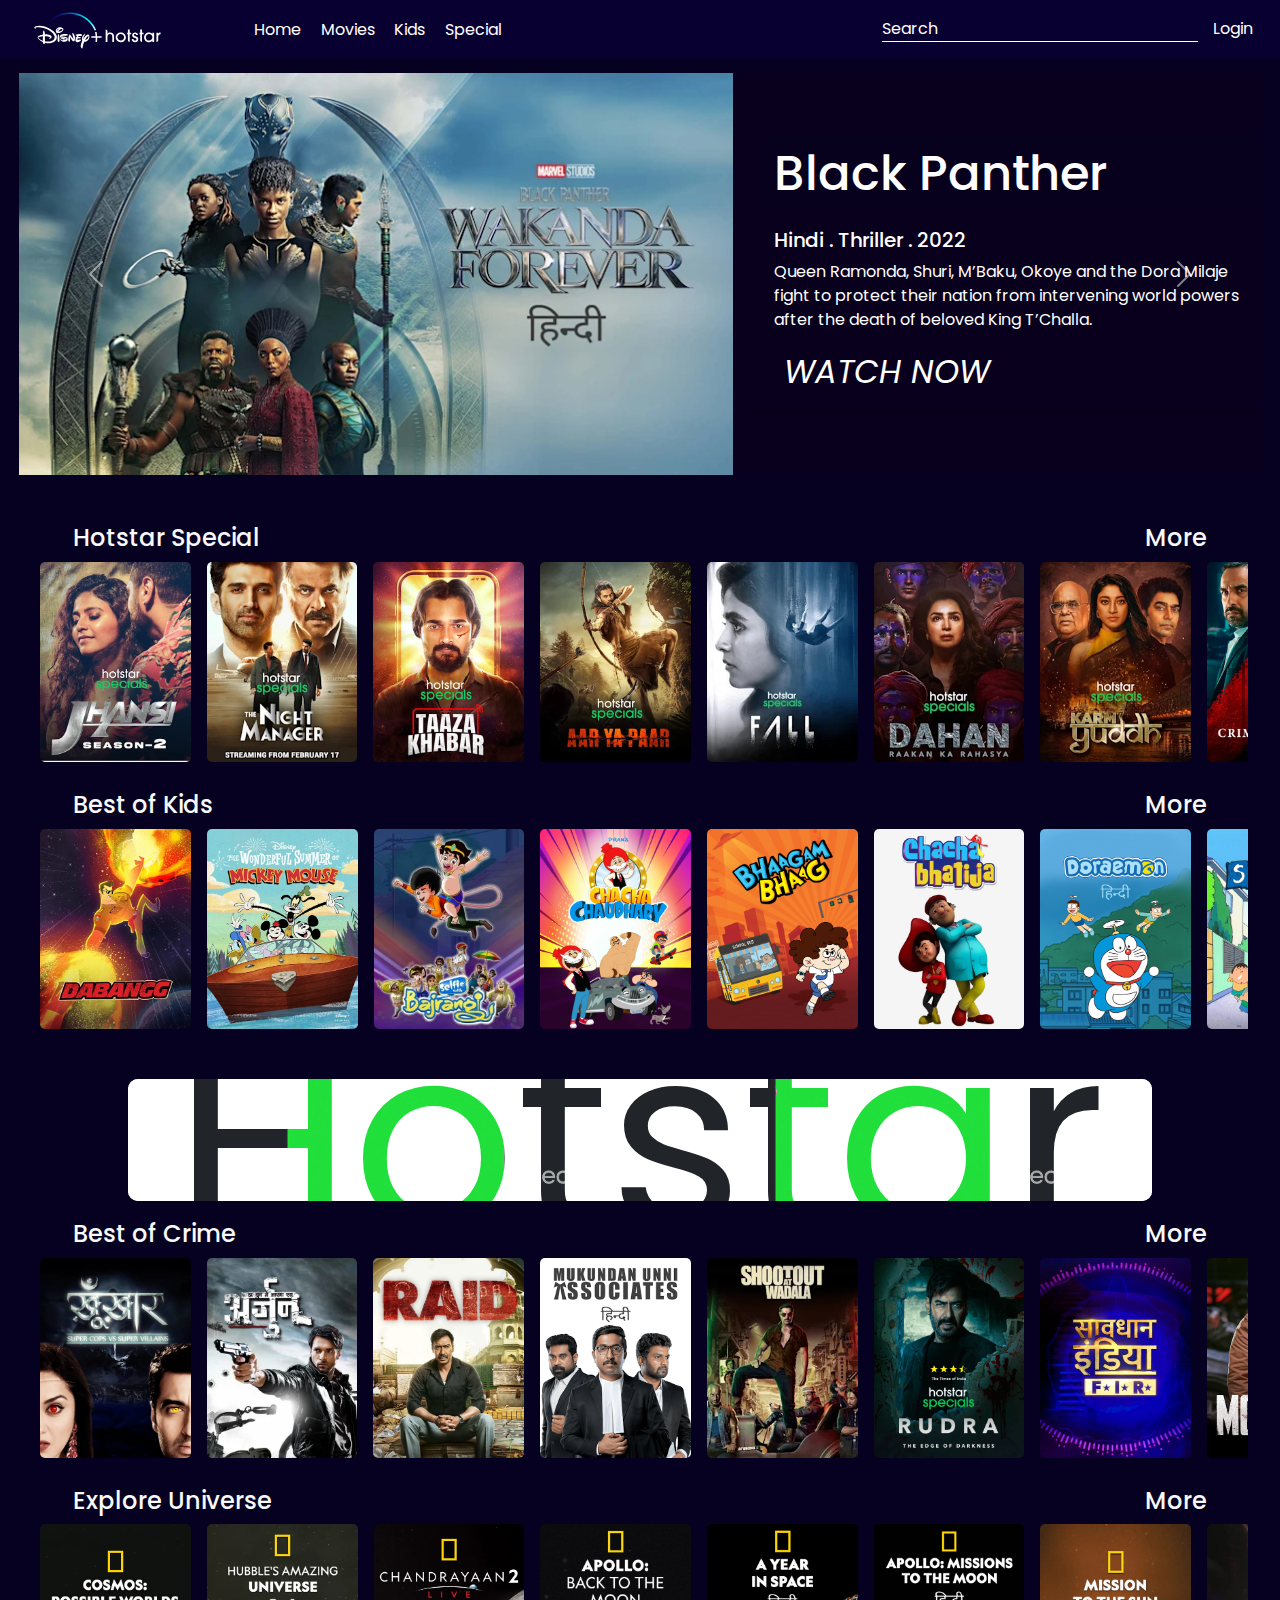
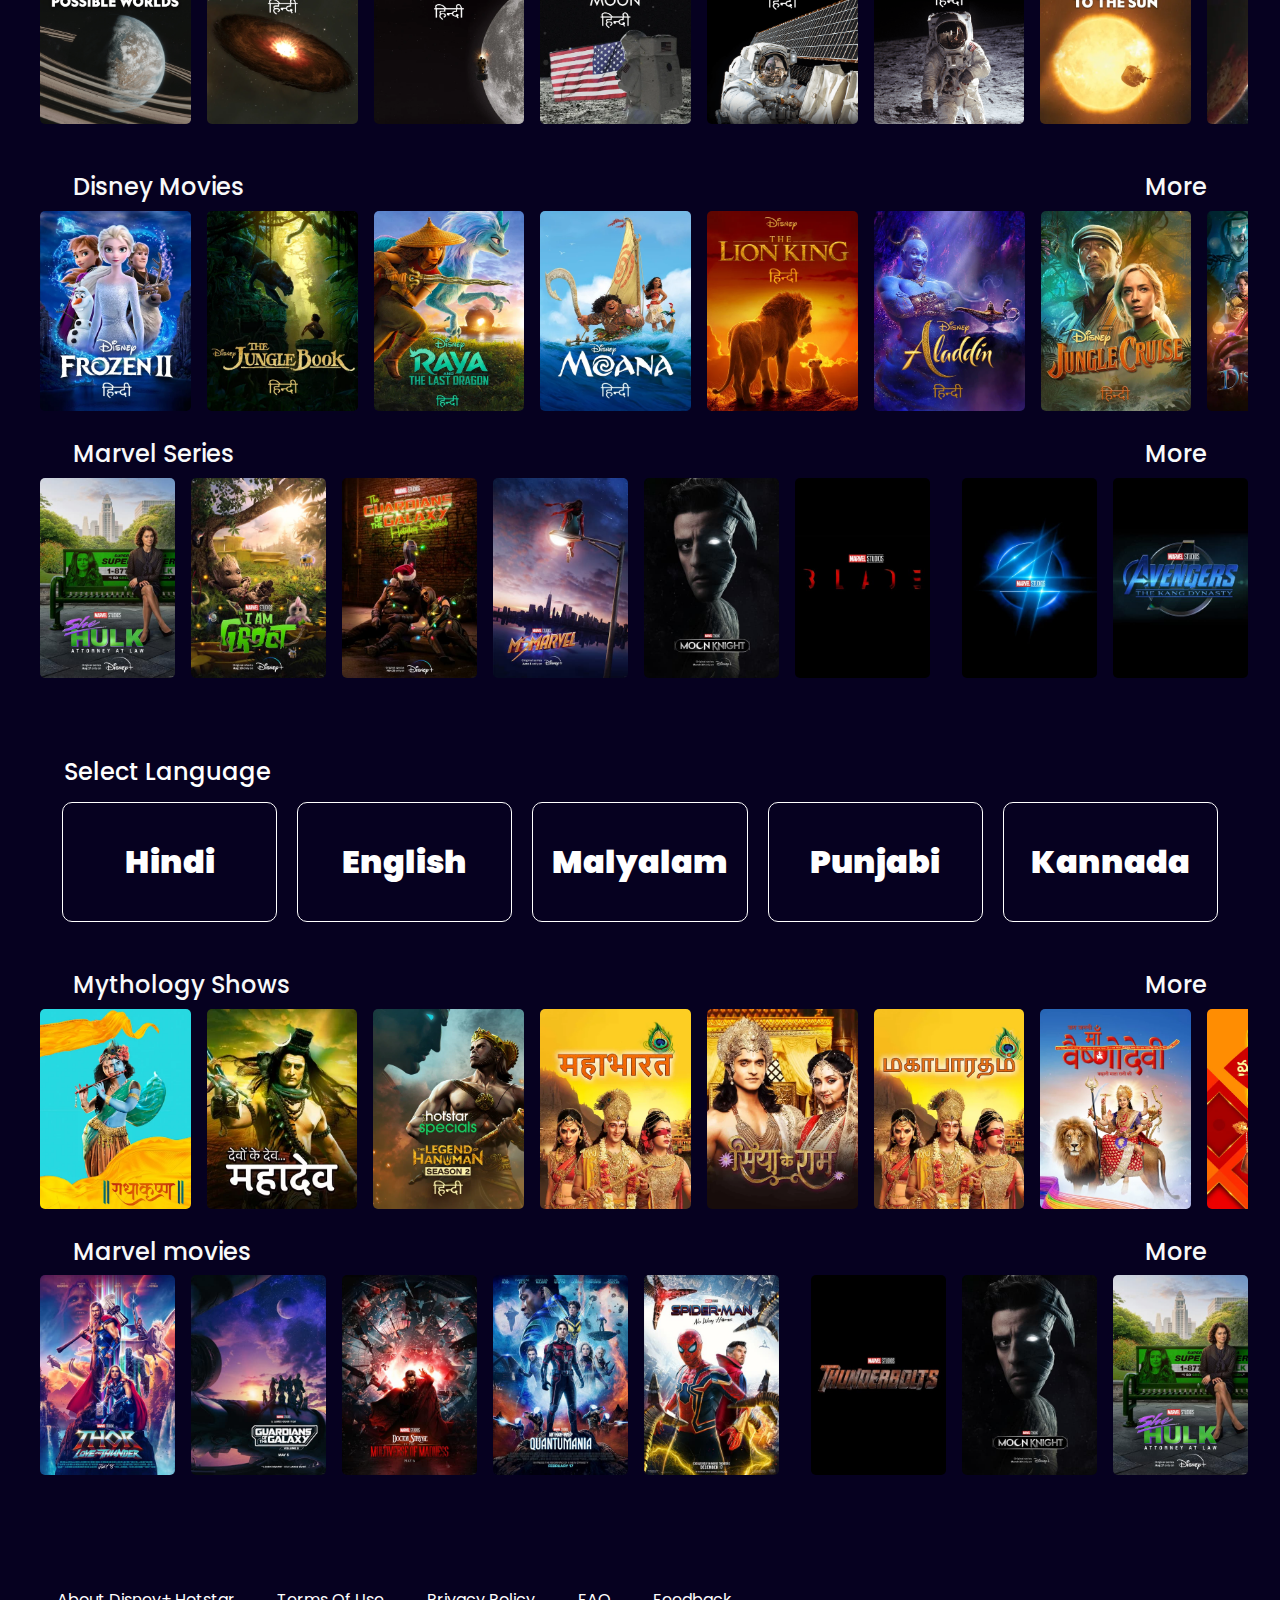
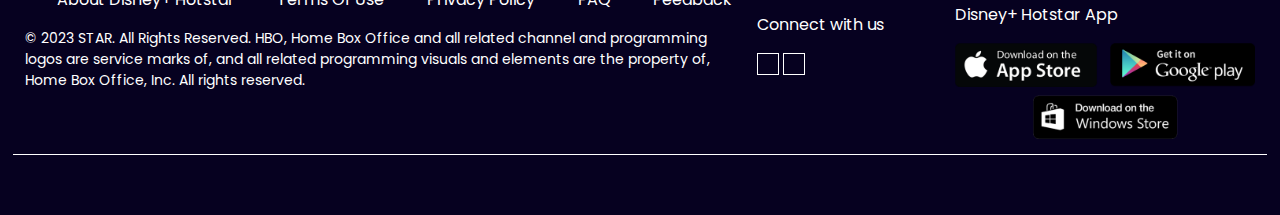
==== commit da79fea0: "Update index.html" ====
--- a/index.html
+++ b/index.html
@@ -230,8 +230,8 @@
   <div class="bx1 container row">
    
     <div class="col video2">
-      <video src="./video/Rose - 18351.mp4" class="v1" autoplay loop></video>
-      <video src="./video/Rose - 18351.mp4" class="v1" autoplay loop></video>
+      <video src="./video/rose-18351_sYk4MdMi.mp4" class="v1" autoplay loop></video>
+      <video src="./video/rose-18351_sYk4MdMi.mp4" class="v1" autoplay loop></video>
       <div class="mix ">
         Hotstar
       </div>
--- a/css/Style.css
+++ b/css/Style.css
@@ -0,0 +1,424 @@
+*
+{
+    margin: 0;
+    padding: 0;
+    box-sizing: border-box;
+}
+body,
+  html {
+    background-color: rgb(6, 1, 32);
+    font-family: 'Poppins', sans-serif;
+    font-size: 100%;
+  }
+
+  #navb {
+    background-color: rgb(8, 0, 49);
+    
+
+  }
+
+  .dlogo {
+    width: 130px;
+    color: white;
+    margin-left: 20px;
+  }
+
+  .s1 {
+    display: flex;
+    align-items: center;
+    justify-content: center;
+    background-color: rgb(8, 0, 29);
+  }
+
+  #detail {
+    background-color: rgb(8, 0, 29);
+
+    font-size: 2rem;
+    color: white;
+    display: block;
+
+
+  }
+  .navlink{
+    display: block;
+  }
+  .navlink a{
+    text-decoration: none;
+    color: white;
+  }
+
+  #detail h3 {
+    font-size: 3rem;
+  }
+
+  #detail p {
+    font-size: 1rem;
+  }
+
+
+  .sliderr {
+    width: 97%;
+
+    margin: auto;
+    margin-top: 15px;
+  }
+
+  .navsearch {
+    border: none;
+    background-color: transparent;
+    border-bottom: 1px solid white;
+    border-radius: 0;
+    outline: none;
+    color: white;
+
+  }
+
+  .navsearch::placeholder {
+    color: white;
+  }
+
+  .ham {
+    color: white;
+    font-size: 25px;
+    position: relative;
+    top: 3px;
+
+  }
+  .dropdown-item i
+  {
+    padding: 5px;
+  }
+  
+
+  .play {
+    margin: 0px 10px;
+    font-family: 'Poppins', sans-serif;
+
+  }
+  .modal-body
+  {
+    text-align: center;
+    margin: 30px 0px;
+  }
+  .box1
+  {
+    border: 3px solid rgb(68, 29, 209);
+    margin:20px 0px;
+    border-radius: 10px;
+    padding: 10px ;
+  }
+  .login
+  {
+    background-color: transparent;
+    color: white;
+    border: none;
+    padding: 0px 15px;
+  }
+  .modal-dialog
+  {
+    background-color: rgb(8, 0, 29);
+  }
+  .modal-content 
+  {
+    background-color: rgb(8, 0, 29);
+    color: white;
+
+  }
+ 
+  .modal-body input{
+    background-color: transparent;
+    color: white;
+    border: none;
+    outline: none;
+    border-radius: 0;
+    border-bottom: 2px solid white;
+    font-family: 'Poppins', sans-serif;
+    margin: 20px 10px;
+  }
+  .modal-body button
+  {
+     padding: 6px 60px;
+     font-size: 24px;
+     background-color: rgb(16, 1, 70);
+     border-radius: 10px;
+     outline: none;
+     border: none;
+     color: white;
+  }
+  
+  .crossbox
+  {
+    display: flex;
+    align-items: center;
+    justify-content: end;
+  }
+  .cross
+  {
+ 
+    padding: 10px;
+   background-color: cadetblue;
+    
+
+  }
+  .row1
+  {
+    margin: 10px 5px;
+  }
+
+
+
+  .slider
+{
+    width: 95%;
+    display: flex;
+    align-items: center;
+    justify-content: space-between;
+   margin: auto;
+    overflow-y: auto;
+}
+ .box img{
+    height: 200px;
+    
+  
+   transition: transform 0.3s ease-in;
+   z-index: 99;
+   
+   margin: 30px 0px;
+   border-radius: 5px;
+}
+
+.box img:hover
+{
+    transform: scale(1.3);
+}
+div::-webkit-scrollbar {
+    overflow: hidden; 
+  }
+  section .row1{
+    position: relative;
+    top: 35px;
+  }
+ .heading
+ {
+  display: flex;
+  align-items: center;
+  justify-content: space-between;
+  width: 90%;
+  margin: auto;
+ }
+ .heading a{
+  text-decoration: none;
+ 
+ }
+ .slide2{
+  position:relative;
+  top: -50px;
+  
+ }
+ 
+ 
+ .hover
+ {
+  width: 90%;
+  margin: auto;
+ }
+ .col1
+ {
+  text-align: center;
+  display: flex;
+  align-items: center;
+  justify-content: center;
+  background-color: rgb(6, 1, 32);
+  margin: 0px 10px;
+  height: 120px;
+  font-size: 2rem;
+  font-family: 'Poppins', sans-serif;
+  font-weight: 1000;
+  border-radius: 10px;
+  color: white;
+  border: 1px solid white;
+  transition: transform 0.3s ease-in;
+  margin-top: 7px;
+ }
+ .col1:hover
+ {
+  transform: scale(1.2);
+ }
+ .foot
+ {
+  width: 98%;
+  margin: auto;
+  flex-wrap: wrap;
+  display: flex;
+  align-items: center;
+  justify-content:center;
+  color: white;
+  margin-bottom: 40px;
+  border-bottom: 1px solid white;
+  padding-bottom: 15px;
+  margin-bottom: 60px;
+
+ }
+ .bg0,.bg1,.bg2,.bg3,.bg4
+ {
+  background-image: url(image/m9.webp);
+  background-position: top;
+  background-size: cover;
+  background-repeat: no-repeat;
+ }
+ .bg1{
+  background-image: url(image/ap1.jpg);
+  background-position: center;
+ }
+ .bg2{
+  background-image: url(image/m11.webp);
+  background-position: top;
+ }
+ .bg3
+ {
+  background-image: url(image/sp11.webp);
+  background-position: top;
+ }
+ .bg4
+ {
+  background-image: url(image/c11.webp);
+  background-position: top;
+ }
+ .bx1 {
+  display: flex;
+  align-items: center;
+  justify-content: center;
+  overflow: hidden;
+  margin: auto;
+  position: relative;
+  top: 0;
+
+
+ }
+
+ .video2
+ {
+  display: flex;
+  align-items: center;
+  justify-content: center;
+ }
+ .bx1 video
+ {
+  width: 50%;
+  height: 50%;
+  
+ }
+ .mix
+ {
+  position: absolute;
+  top: 0;
+  width: 100%;
+  
+  background-color: rgb(255, 255, 255);
+  mix-blend-mode: screen;
+  height: 100%;
+  font-size: 20vw;
+  text-align: center;
+  display: flex;
+  align-items: center;
+  justify-content: center;
+  border-radius: 10px;
+ }
+ .video
+ {
+  
+  background-color: white;
+
+ height: 30%;
+ width: 80%;
+ margin: -30px auto ;
+ border-radius: 10px;
+ 
+ 
+ 
+ 
+ }
+ .col2 ul
+ {
+  list-style: none;
+  display: flex;
+  align-items: center;
+  justify-content: space-between;
+ }
+ .col2 i{
+  display: inline-block;
+  padding: 10px;
+ 
+  color: rgb(255, 255, 255);
+  font-size: 30px;
+  border: 1px solid white;
+ }
+ .navlink
+ {
+  list-style: none;
+  display: flex;
+  color: white;
+  align-items: center;
+  justify-content: space-around;
+  width: 300px;
+  
+  position: absolute;
+  top: 10px;
+  left: 200px;
+ }
+ .dmovies
+ {
+  position: relative;
+  margin-top: -80px;
+ }
+ .col2 img{
+  width: 300px;
+ }
+ .loglogo
+ {
+  width: 150px;
+  margin: 30px  auto;
+ }
+ .fnav{
+  display: flex;
+  align-items: center;
+  justify-content: space-between;
+  position: fixed;
+  bottom: 0;
+ 
+  background-color: rgb(6, 0, 22);
+  padding: 5px 15px;
+  visibility: hidden;
+  font-size: 10px;
+  
+
+  
+ }
+ .boxx
+ {
+text-align: center;
+margin-bottom: 5px;
+color: white;
+
+ }
+ .boxx a{
+  color: rgb(255, 255, 255);
+  text-decoration: none;
+ }
+ @media screen and (max-width: 768px) {
+    #detail {
+      display: none;
+    }
+    .navsearch{
+      display: none;
+    }
+    .navlink{
+      display: none;
+    }
+    .fnav{
+      visibility: visible;
+      
+    }
+    
+  }
+  
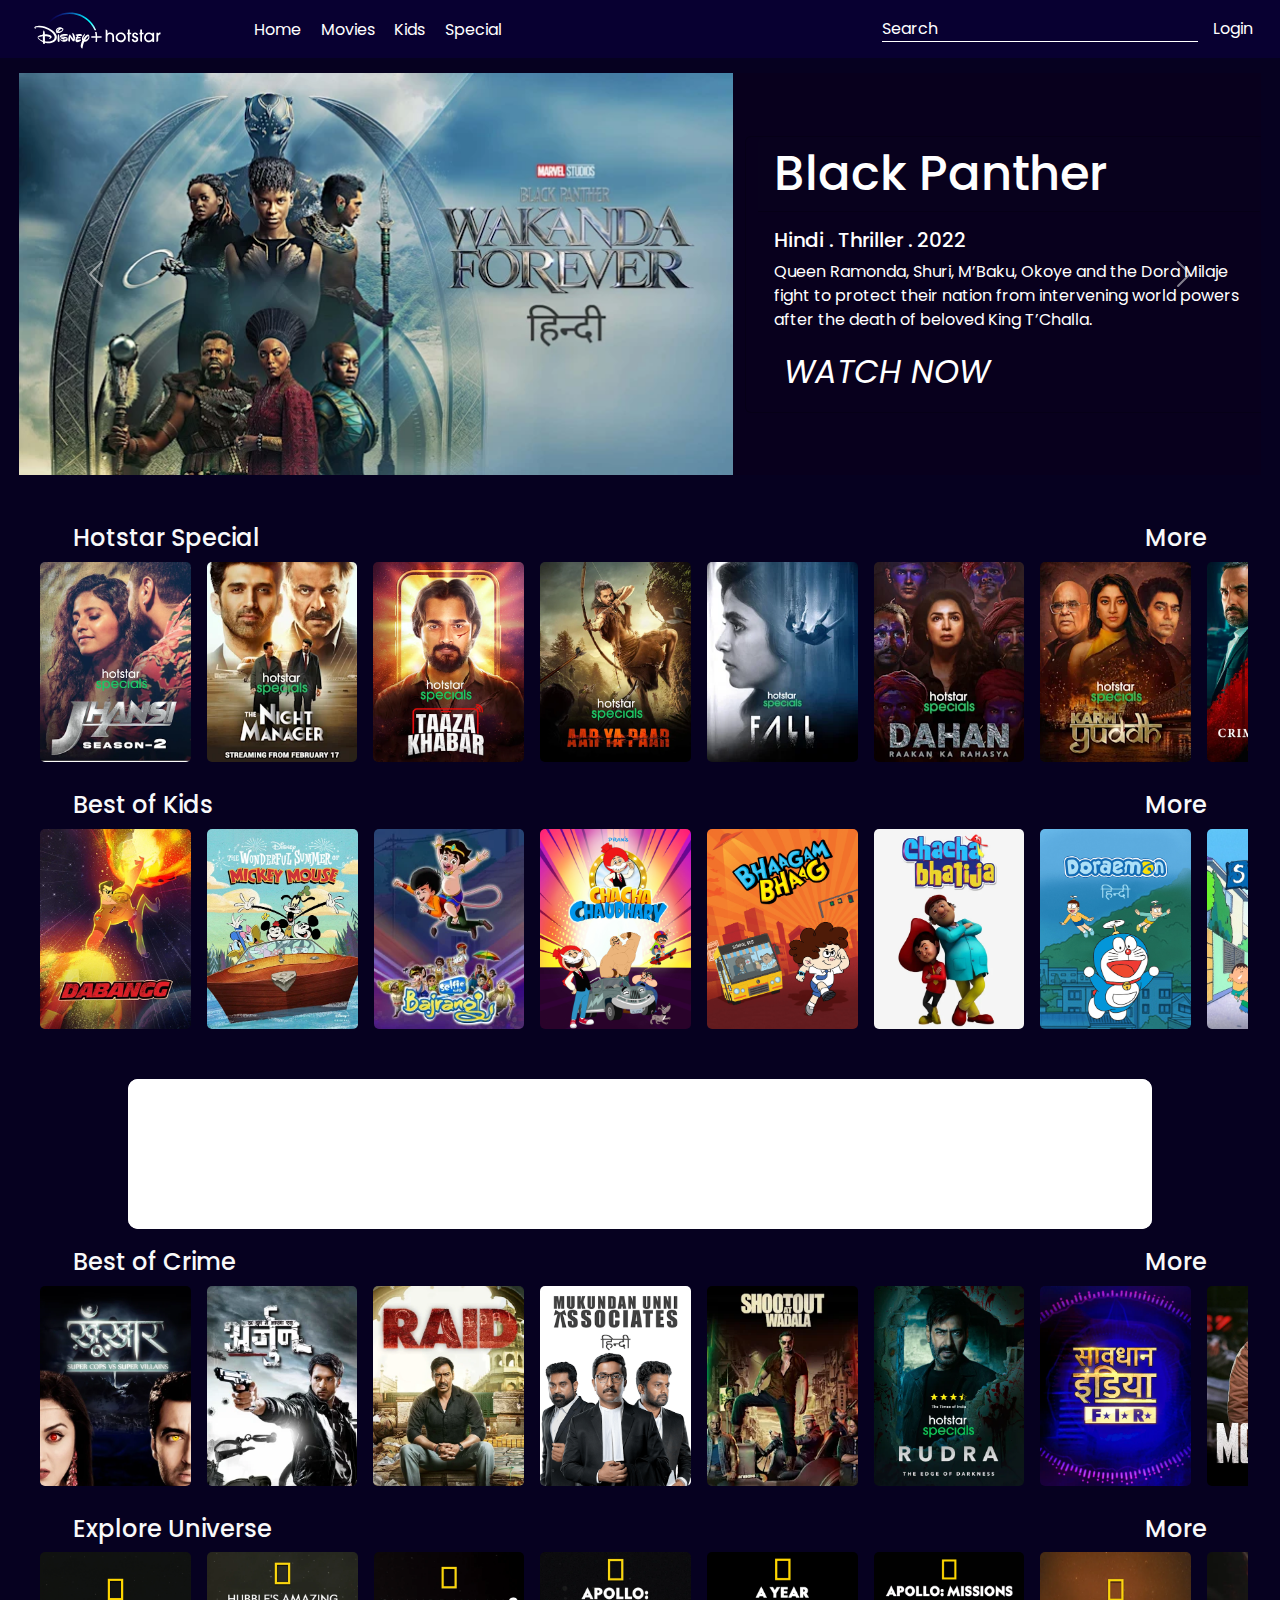
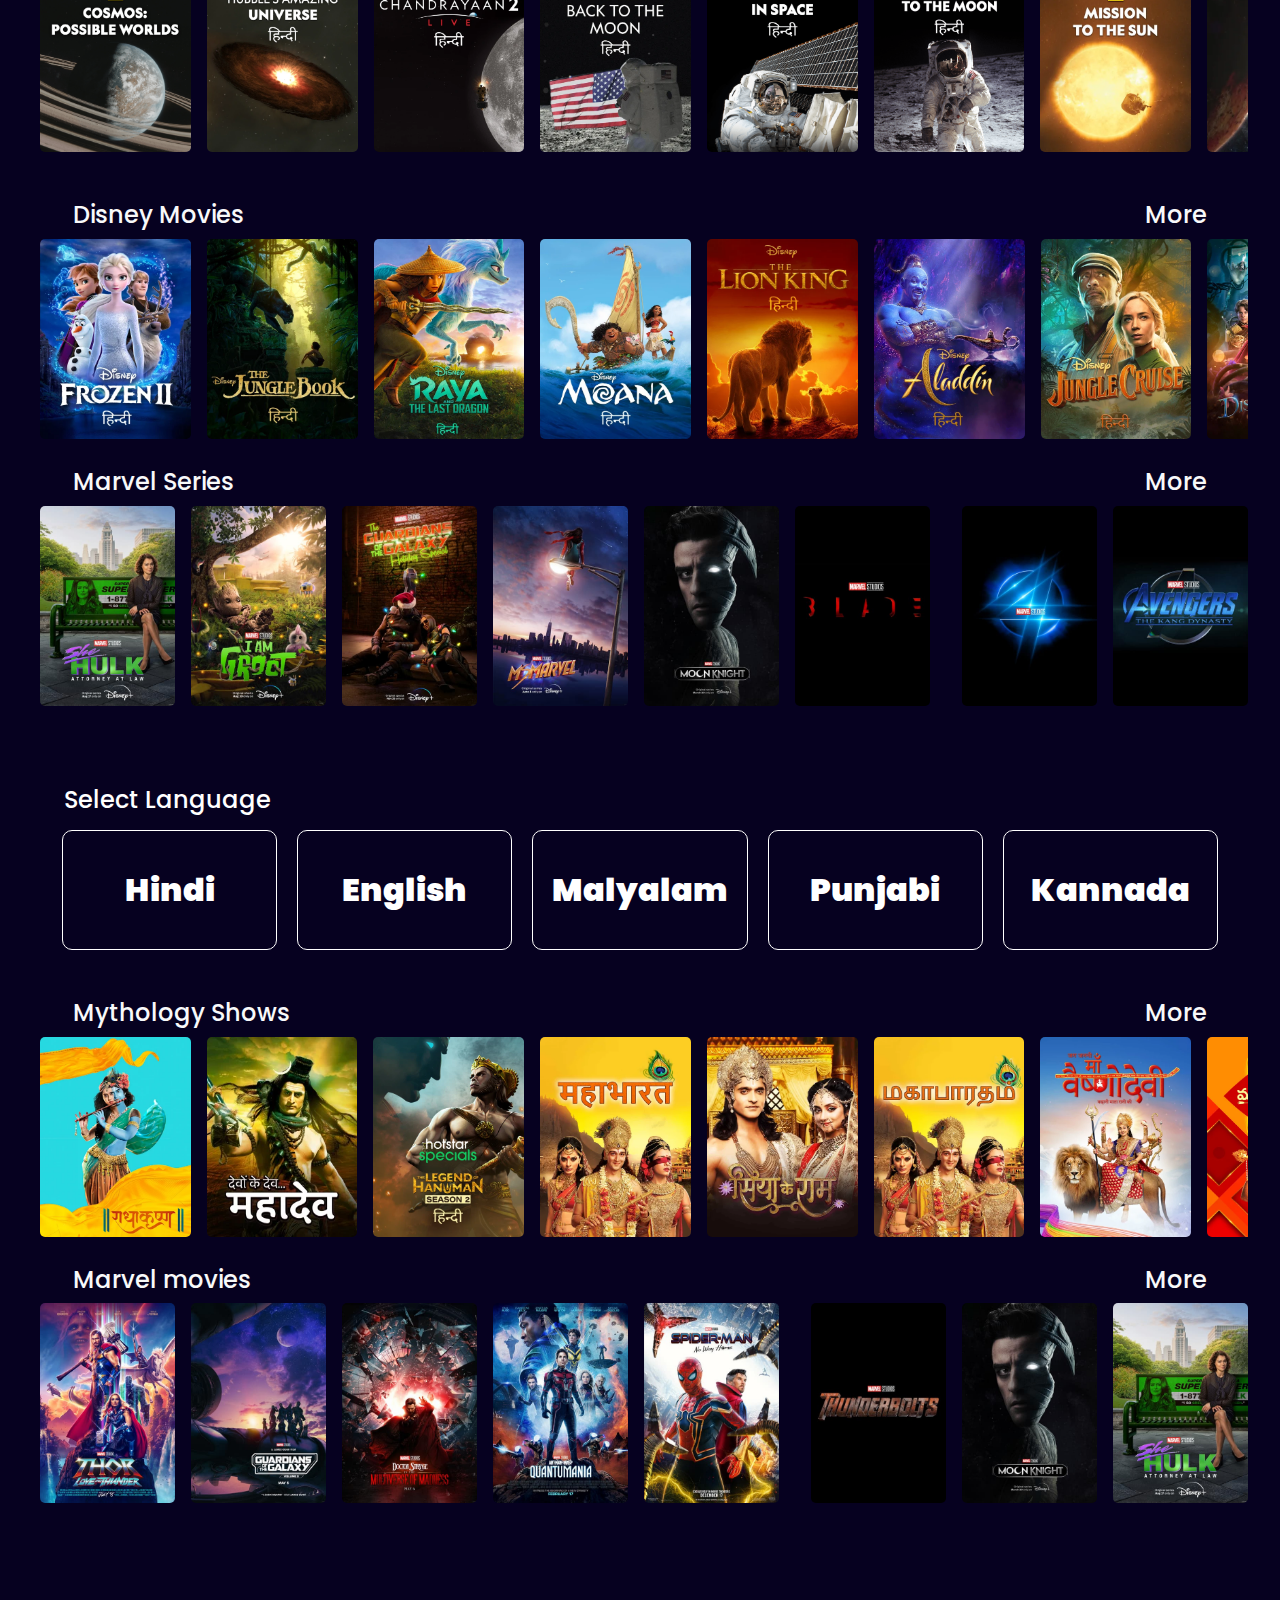
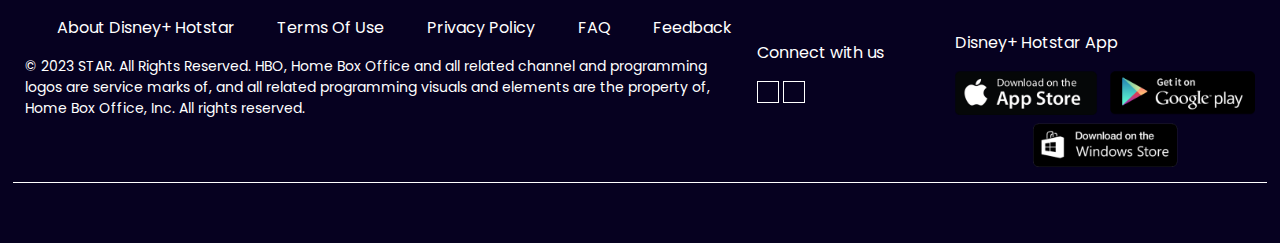
==== commit 6e6a94df: "Update index.html" ====
--- a/index.html
+++ b/index.html
@@ -230,8 +230,8 @@
   <div class="bx1 container row">
    
     <div class="col video2">
-      <video src="./video/rose-18351_sYk4MdMi.mp4" class="v1" autoplay loop></video>
-      <video src="./video/rose-18351_sYk4MdMi.mp4" class="v1" autoplay loop></video>
+      <video src="./video/Rose - 18351.mp4" class="v1" autoplay loop></video>
+      <video src="./video/Rose - 18351.mp4" class="v1" autoplay loop></video>
       <div class="mix ">
         Hotstar
       </div>
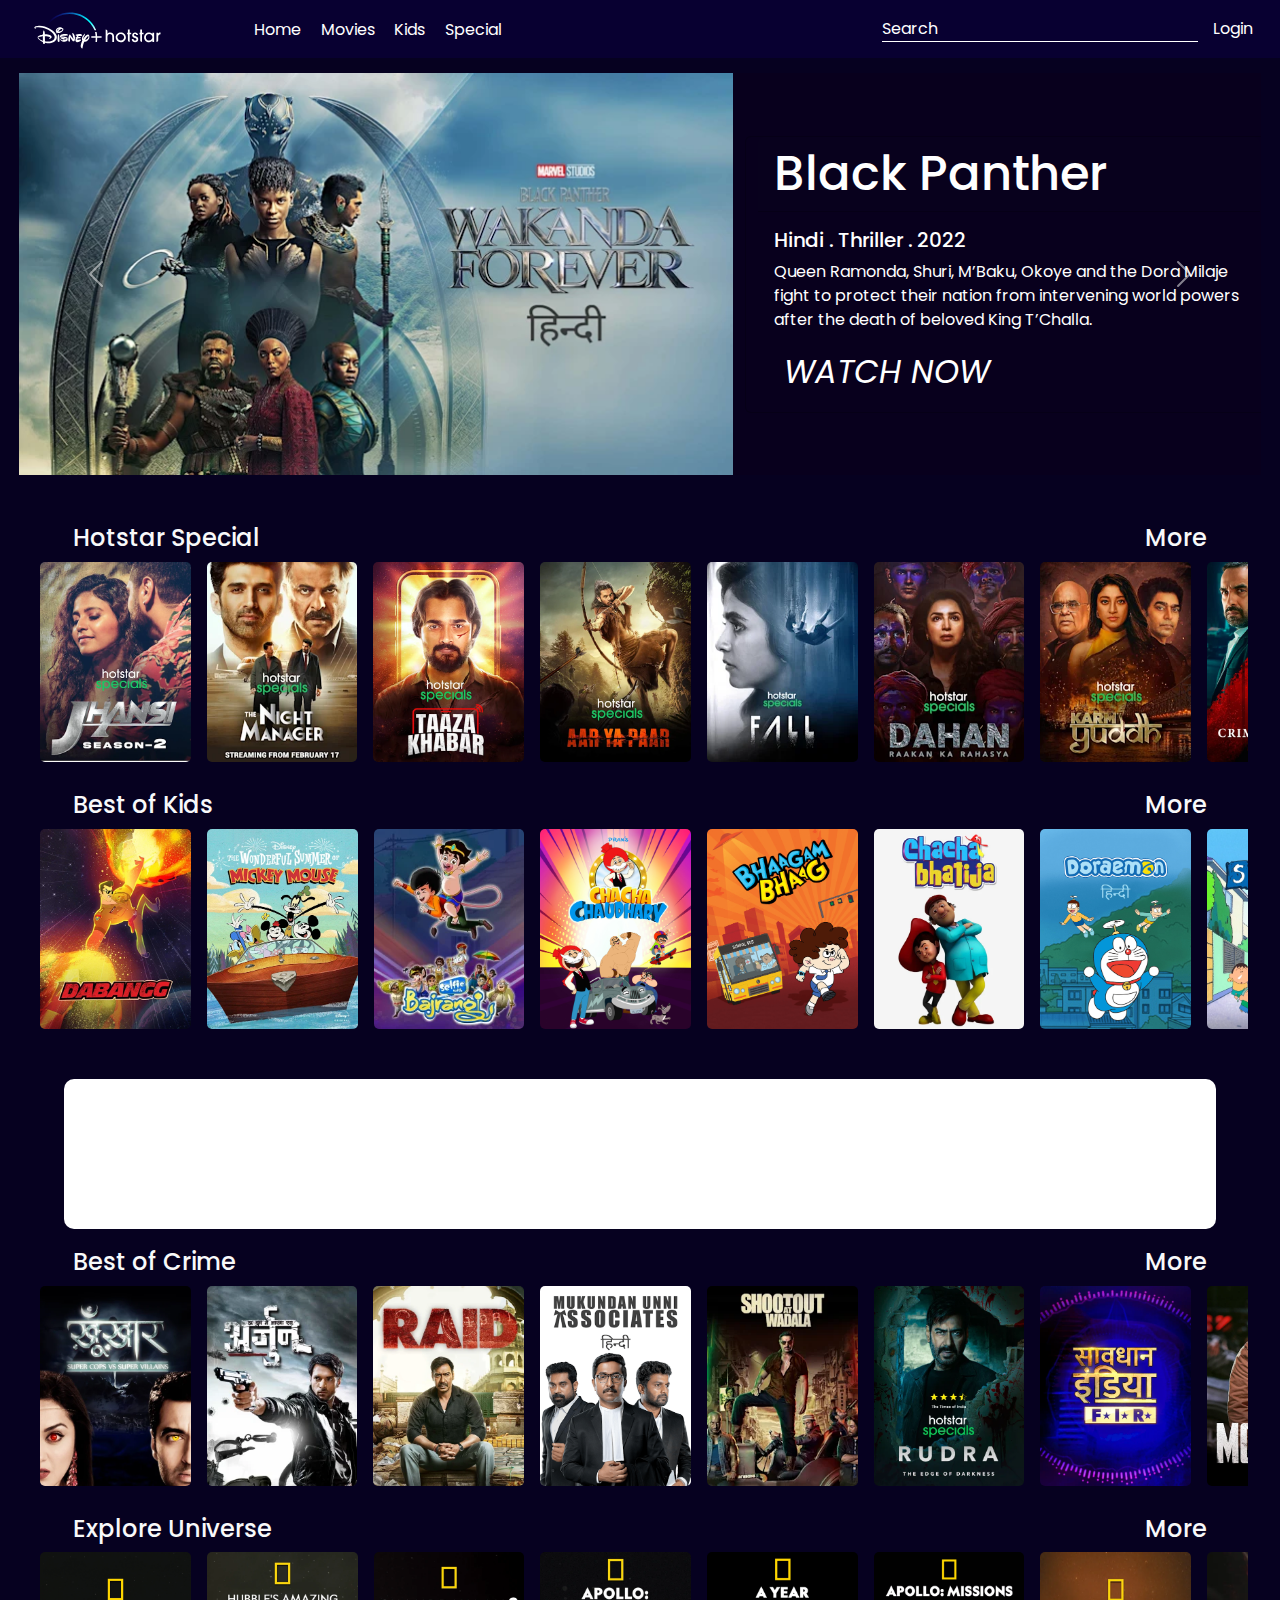
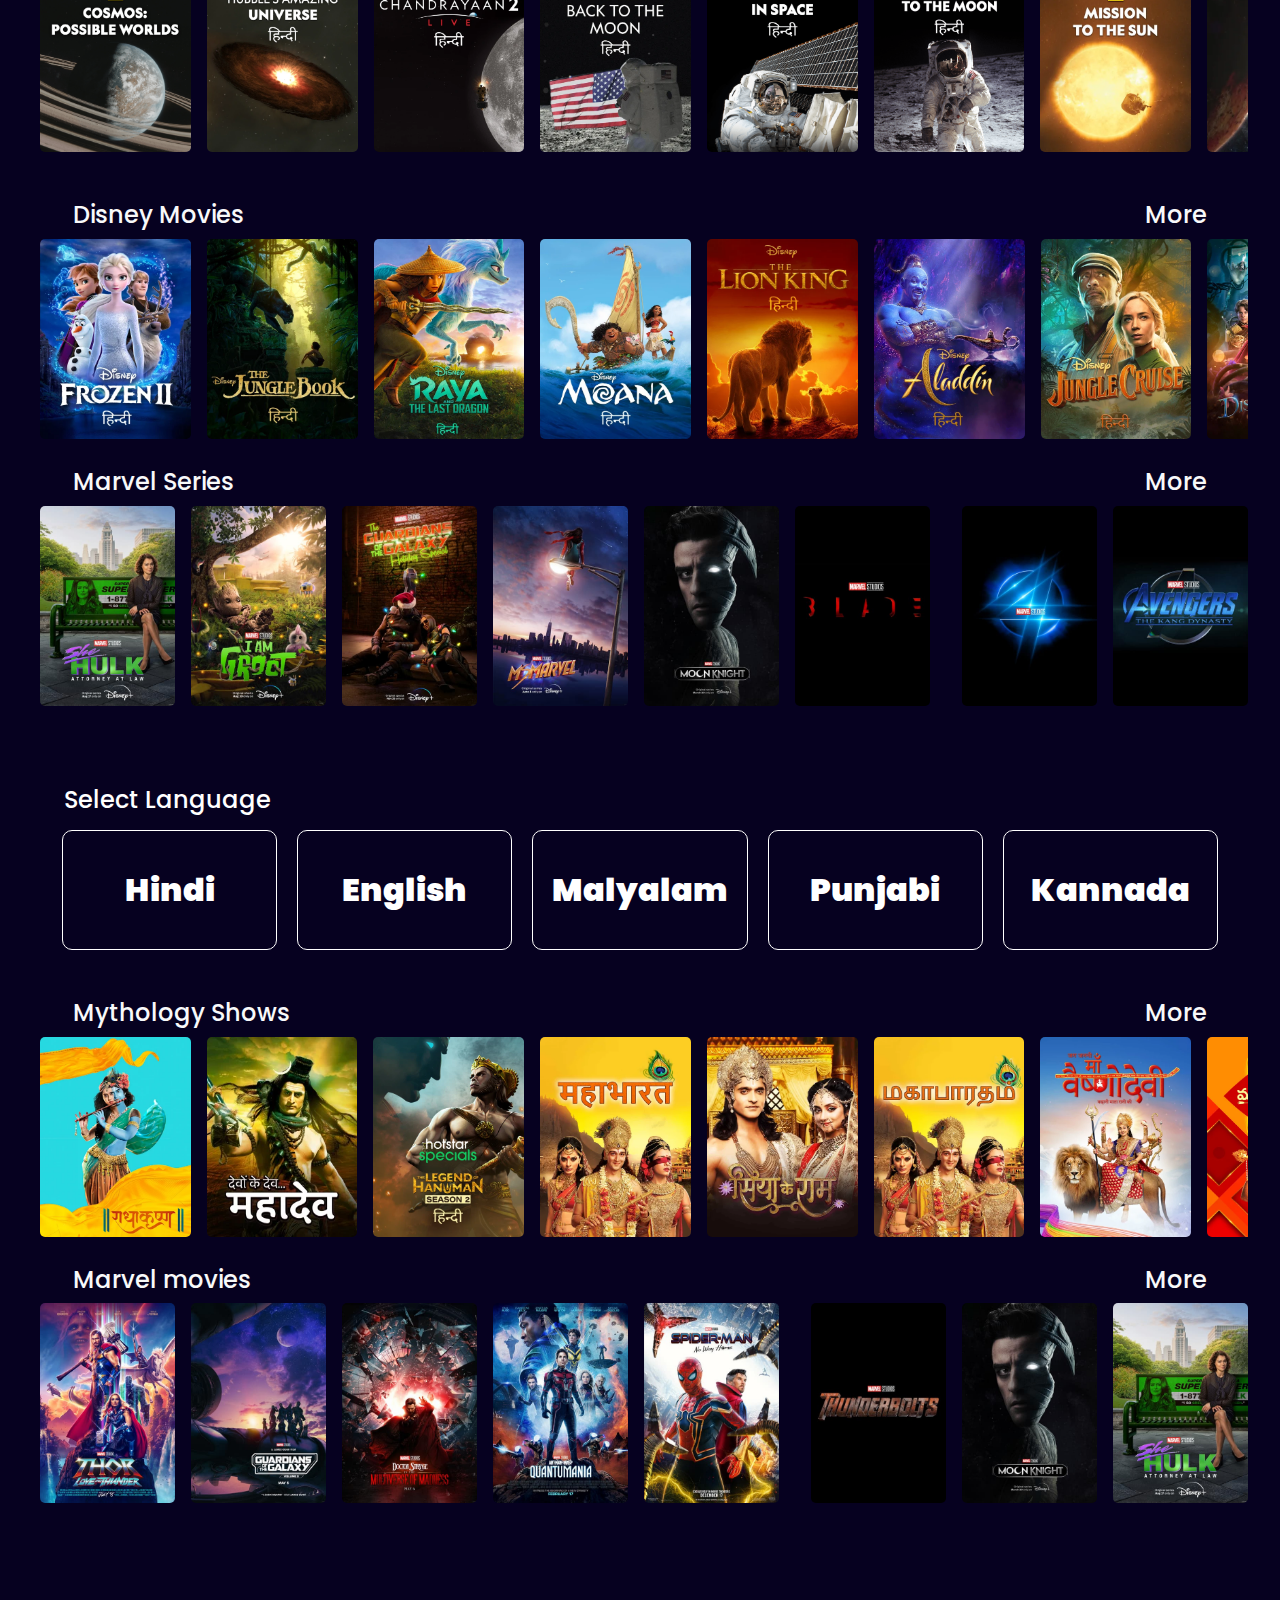
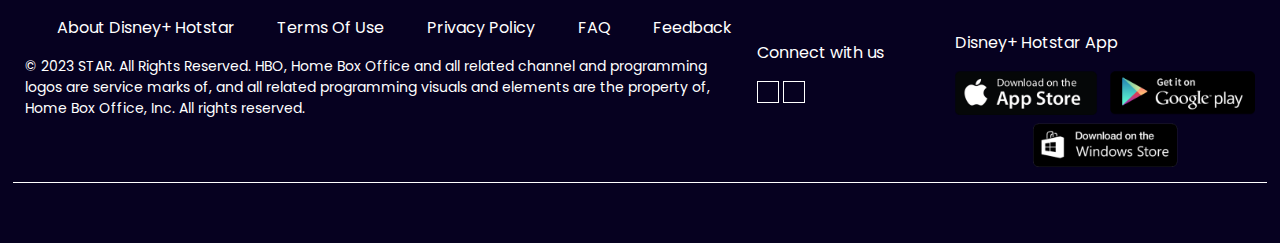
==== commit 0d180ead: "Update index.html" ====
--- a/index.html
+++ b/index.html
@@ -13,6 +13,8 @@
     crossorigin="anonymous" referrerpolicy="no-referrer" />
   <link href="https://fonts.googleapis.com/css2?family=Poppins:wght@400;500&display=swap" rel="stylesheet">
   <link rel="stylesheet" href="./css/Style.css">
+    <link rel="shortcut icon" href="image/icons8-animation-100.png" type="image/x-icon">
+
 </head>
 
 
@@ -230,8 +232,8 @@
   <div class="bx1 container row">
    
     <div class="col video2">
-      <video src="./video/Rose - 18351.mp4" class="v1" autoplay loop></video>
-      <video src="./video/Rose - 18351.mp4" class="v1" autoplay loop></video>
+      <video src="./video/Rose-18351.mp4" class="v1" autoplay loop></video>
+<!--       <video src="./video/Rose-18351.mp4" class="v1" autoplay loop></video> -->
       <div class="mix ">
         Hotstar
       </div>
--- a/css/Style.css
+++ b/css/Style.css
@@ -317,7 +317,8 @@
   background-color: rgb(255, 255, 255);
   mix-blend-mode: screen;
   height: 100%;
-  font-size: 20vw;
+     padding:15px;
+  font-size: 19vw;
   text-align: center;
   display: flex;
   align-items: center;
@@ -330,7 +331,7 @@
   background-color: white;
 
  height: 30%;
- width: 80%;
+ width: 90%;
  margin: -30px auto ;
  border-radius: 10px;
  
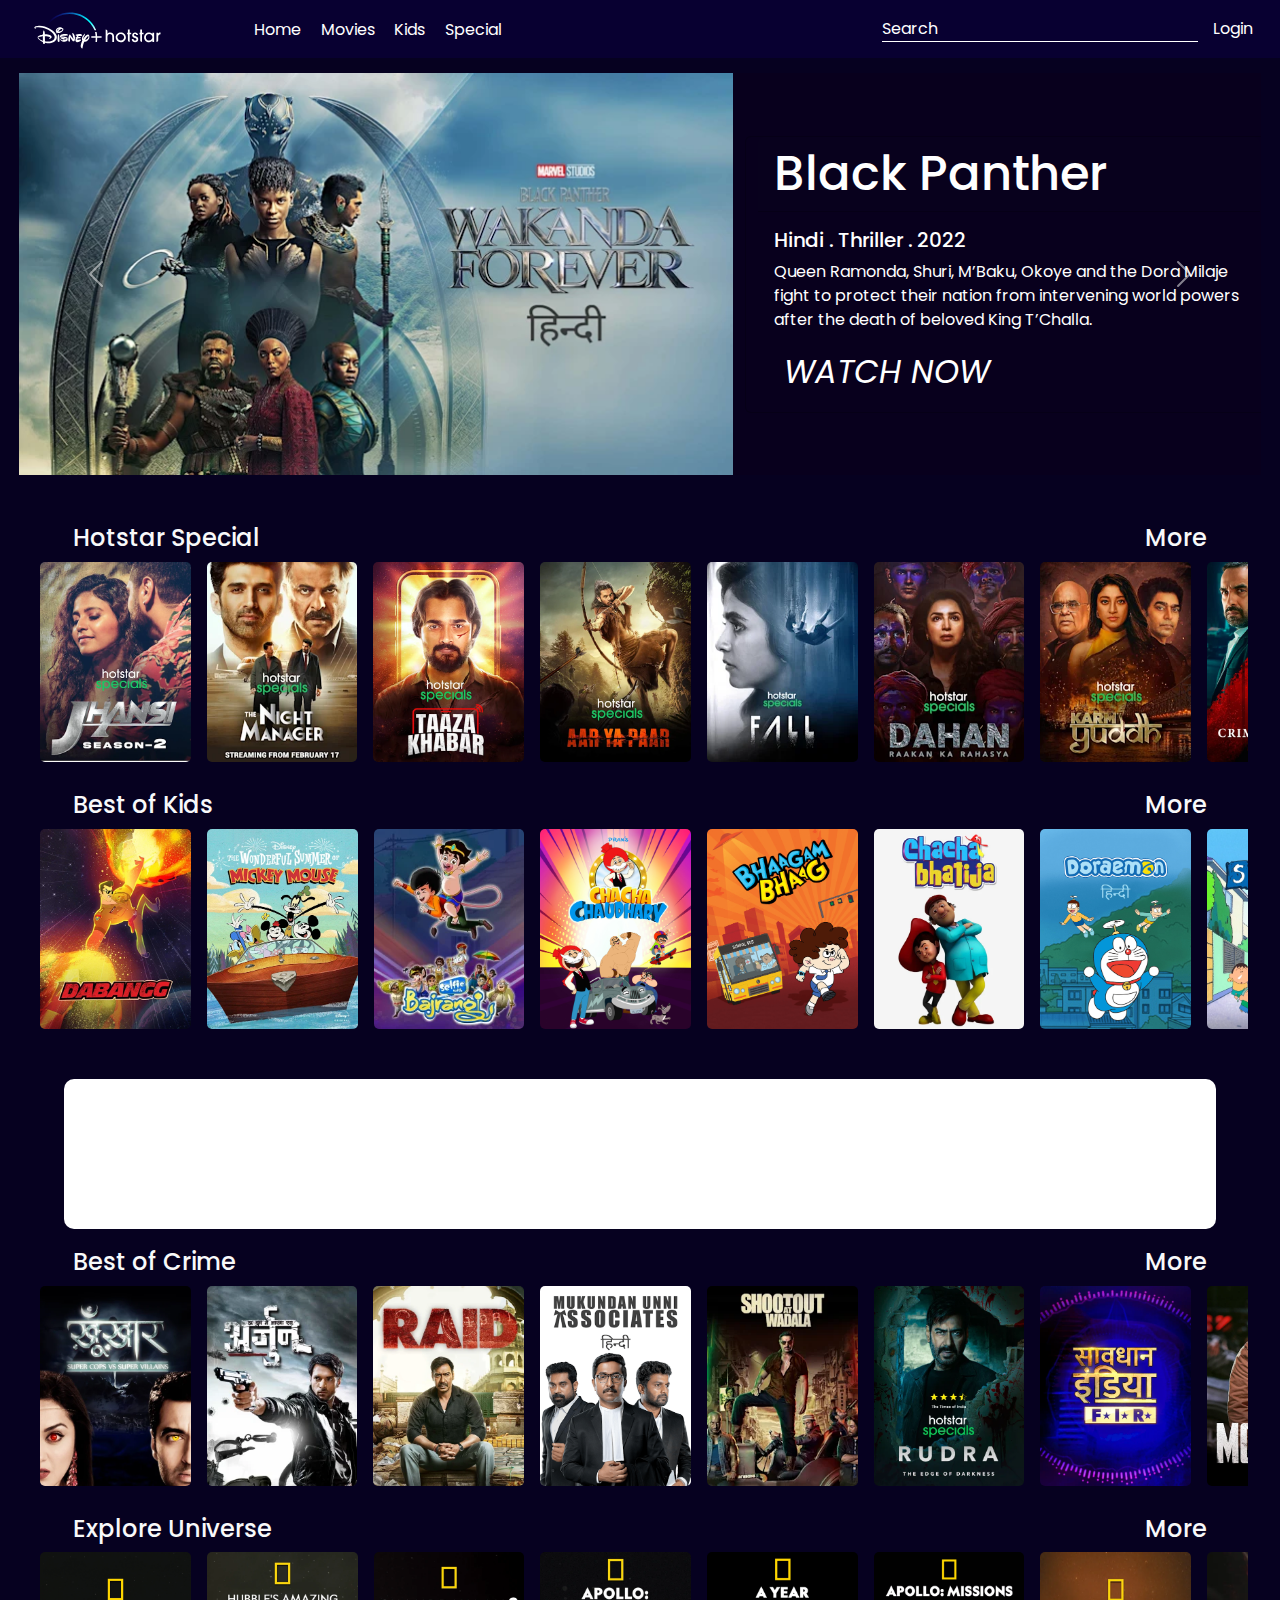
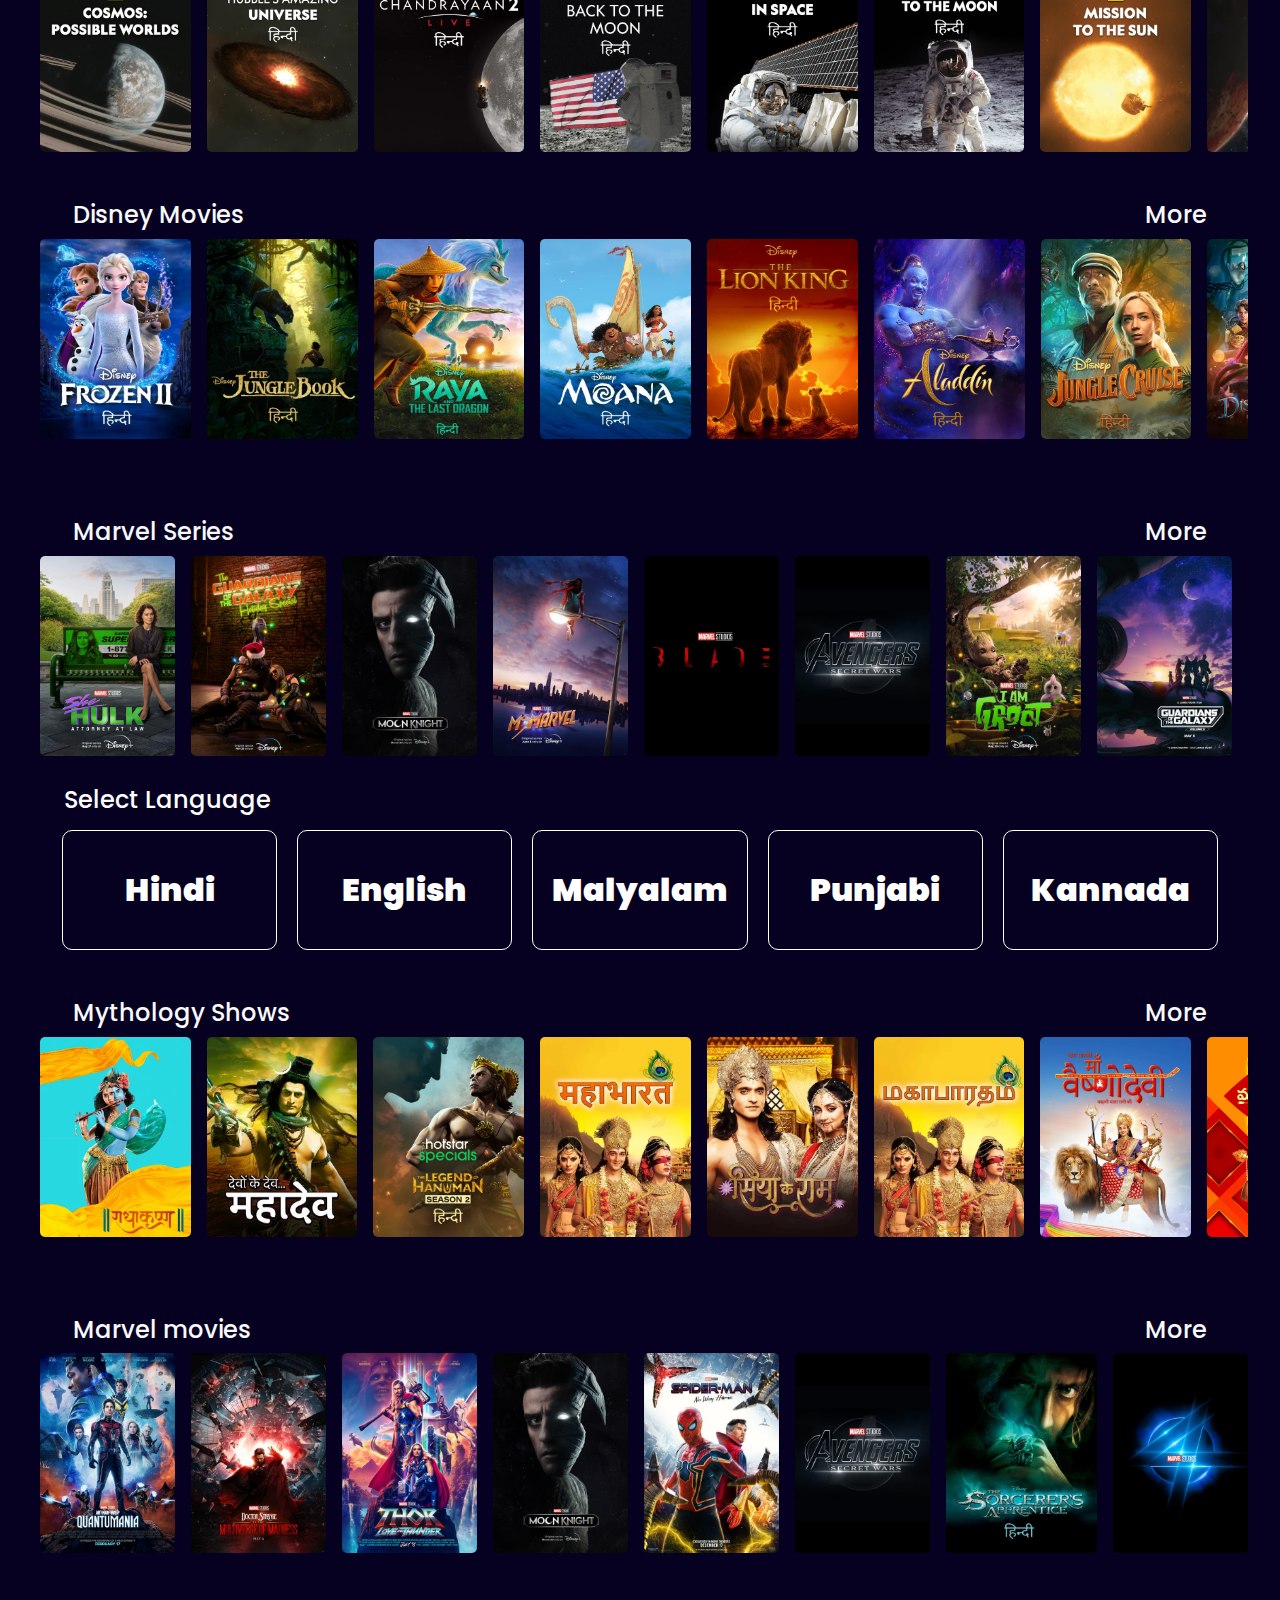
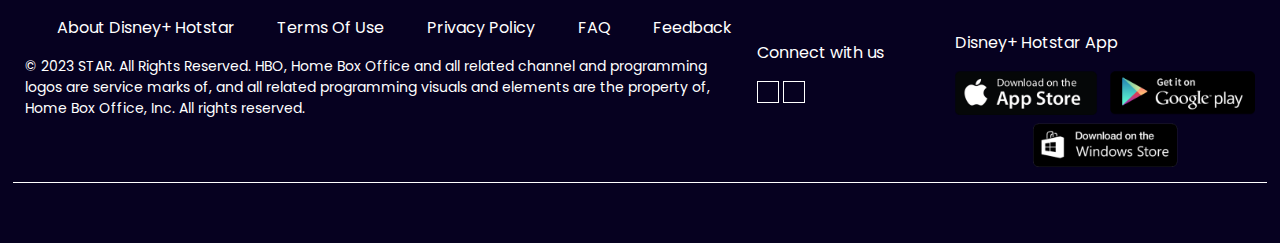
==== commit f688915b: "Add files via upload" ====
--- a/index.html
+++ b/index.html
@@ -6,6 +6,7 @@
   <meta http-equiv="X-UA-Compatible" content="IE=edge">
   <meta name="viewport" content="width=device-width, initial-scale=1.0">
   <title>Document</title>
+
   <link rel="stylesheet" href="https://cdn.jsdelivr.net/npm/bootstrap@5.3.0-alpha1/dist/css/bootstrap.min.css">
   <script src="https://cdn.jsdelivr.net/npm/bootstrap@5.3.0-alpha1/dist/js/bootstrap.bundle.min.js"></script>
   <link rel="stylesheet" href="https://cdnjs.cloudflare.com/ajax/libs/font-awesome/6.2.1/css/all.min.css"
@@ -13,8 +14,8 @@
     crossorigin="anonymous" referrerpolicy="no-referrer" />
   <link href="https://fonts.googleapis.com/css2?family=Poppins:wght@400;500&display=swap" rel="stylesheet">
   <link rel="stylesheet" href="./css/Style.css">
-    <link rel="shortcut icon" href="image/icons8-animation-100.png" type="image/x-icon">
-
+  <link rel="shortcut icon" href="image/icons8-animation-100.png" type="image/x-icon">
+  <script src="jQuery/jquery.js"></script>
 </head>
 
 
@@ -22,14 +23,14 @@
 
   <!-- navbar -->
   <nav class="navbar " id="navb">
-   
+
 
 
     <div class="container-fluid" id="navb">
 
-     
+
       <div class="dropdown">
-          <i class="fa-solid fa-bars ham" data-bs-toggle="dropdown" aria-expanded="false"></i>
+        <i class="fa-solid fa-bars ham" data-bs-toggle="dropdown" aria-expanded="false"></i>
         <ul class="dropdown-menu">
           <li><a class="dropdown-item" href="#"><i class="fa-solid fa-users"></i>Channels</a></li>
           <li><a class="dropdown-item" href="#"> <i class="fa-solid fa-language"></i>Language</a></li>
@@ -37,19 +38,27 @@
         </ul>
         <img src="image/dl.svg" class="dlogo" alt=""></a>
         <ul class="navlink">
-         <a href="index.html"> <li>Home</li></a>
-         <a href="movies.html"> <li>Movies</li></a>
-         <a href="kids.html"> <li>Kids</li></a>
-         <a href="special.html"> <li>Special</li></a>
+          <a href="index.html">
+            <li>Home</li>
+          </a>
+          <a href="movies.html">
+            <li>Movies</li>
+          </a>
+          <a href="kids.html">
+            <li>Kids</li>
+          </a>
+          <a href="special.html">
+            <li>Special</li>
+          </a>
         </ul>
       </div>
-      
+
       <form class="d-flex" role="search">
-        <input class=" navsearch" type="text" placeholder="Search" >
-       <!-- <button class="text-white mt-3 " type="button" data-toggle="modal" data-target="#exampleModalCenter">Login</button> -->
-       <button type="button" class="login"  data-bs-toggle="modal" data-bs-target="#staticBackdrop">
-        Login
-      </button>
+        <input class=" navsearch" type="text" placeholder="Search">
+        <!-- <button class="text-white mt-3 " type="button" data-toggle="modal" data-target="#exampleModalCenter">Login</button> -->
+        <button type="button" class="login" data-bs-toggle="modal" data-bs-target="#staticBackdrop">
+          Login
+        </button>
       </form>
     </div>
   </nav>
@@ -118,476 +127,507 @@
     </button>
   </div>
   <!-- slider start -->
-  
-
-  <section >
-    <div class="heading">
-  <h4 class="row1 p-1  text-light ">Hotstar Special</h4>
-  <a href="special.html"><h4 class="row1 p-1  text-light ">More</h4></a>
-</div>
-  <div class=" slider" >
-    
-    <div class="box mx-2 ">
-      <img src="image/sp1.webp" alt="">
-     
+
+
+  <section>
+    <div class="heading">
+      <h4 class="row1 p-1  text-light ">Hotstar Special</h4>
+      <a href="special.html">
+        <h4 class="row1 p-1  text-light ">More</h4>
+      </a>
+    </div>
+    <div class=" slider">
+
+      <div class="box mx-2 ">
+        <a href="video.html"><img src="image/sp1.webp" alt="">
+        </a>
     </div>
     <div class="box mx-2">
-      <img src="image/sp2.webp" alt="">
+      <a href="video.html"><img src="image/sp2.webp" alt="">
+      </a> </div>
+      <div class="box mx-2">
+        <a href="video.html"><img src="image/sp3.webp" alt="">
+        </a> </div>
+        <div class="box mx-2">
+          <a href="video.html"><img src="image/sp4.webp" alt="">
+          </a> </div>
+          <div class="box mx-2">
+            <a href="video.html"><img src="image/sp5.webp" alt="">
+            </a> </div>
+            <div class="box mx-2">
+              <a href="video.html"><img src="image/sp6.webp" alt="">
+              </a> </div>
+              <div class="box mx-2">
+                <a href="video.html"><img src="image/sp7.webp" alt="">
+                </a> </div>
+                <div class="box mx-2">
+                  <a href="video.html"><img src="image/sp8.webp" alt="">
+                  </a> </div>
+                  <div class="box mx-2">
+                    <a href="video.html"><img src="image/sp9.jpg" alt="">
+                    </a> </div>
+                    <div class="box mx-2">
+                      <a href="video.html"> <img src="image/sp10.webp" alt=""></a>
+                      </div>
+                      <div class="box mx-2">
+                        <a href="video.html"> <img src="image/sp11.webp" alt=""></a>
+                        </div>
+                        <div class="box mx-2">
+                          <a href="video.html"><img src="image/sp12.webp" alt="">
+                          </a> </div>
+                          <div class="box mx-2">
+                            <a href="video.html"><img src="image/sp13.webp" alt="">
+                            </a> </div>
+
+                            </div>
+  </section>
+  <!-- 2nd -->
+  <section class="slide2">
+    <div class="heading">
+      <h4 class="row1 p-1  text-light ">Best of Kids</h4>
+      <a href="kids.html">
+        <h4 class="row1 p-1  text-light ">More</h4>
+      </a>
+    </div>
+    <div class=" slider">
+
+      <div class="box mx-2 ">
+        <a href="video.html"><img src="image/k1.webp" alt="">
+        </a>
     </div>
     <div class="box mx-2">
-      <img src="image/sp3.webp" alt="">
+      <a href="video.html"><img src="image/k12.webp" alt="">
+      </a> </div>
+      <div class="box mx-2">
+        <a href="video.html"><img src="image/k2.webp" alt="">
+        </a></div>
+        <div class="box mx-2">
+          <a href="video.html"><img src="image/k3.webp" alt="">
+          </a></div>
+          <div class="box mx-2">
+            <a href="video.html"><img src="image/k4.webp" alt="">
+            </a></div>
+            <div class="box mx-2">
+              <a href="video.html"><img src="image/k5.webp" alt="">
+              </a></div>
+              <div class="box mx-2">
+                <a href="video.html"><img src="image/k7.webp" alt="">
+                </a></div>
+                <div class="box mx-2">
+                  <a href="video.html"><img src="image/k8.webp" alt="">
+                  </a></div>
+                  <div class="box mx-2">
+                    <a href="video.html"><img src="image/k9.webp" alt="">
+                    </a></div>
+                    <div class="box mx-2">
+                      <a href="video.html"><img src="image/k13.webp" alt="">
+                      </a> </div>
+                      <div class="box mx-2">
+                        <a href="video.html"> <img src="image/k10.webp" alt="">
+                        </a> </div>
+                        <div class="box mx-2">
+                          <a href="video.html"><img src="image/k11.webp" alt="">
+                          </a> </div>
+                          <div class="box mx-2">
+                            <a href="video.html"><img src="image/k12.webp" alt="">
+                            </a> </div>
+                            <div class="box mx-2">
+                              <a href="video.html"><img src="image/k13.webp" alt="">
+                              </a> </div>
+                              <div class="box mx-2">
+                                <a href="video.html"><img src="image/k14.webp" alt="">
+                                </a> </div>
+                                <div class="box mx-2">
+                                  <a href="video.html"><img src="image/gro1.jpg" alt="">
+                                  </a> </div>
+                                  </div>
+  </section>
+  <section class="video">
+    <div class="bx1 container row">
+
+      <div class="col video2">
+        <video src="video/Rose-18351.mp4" class="v1" id="video" autoplay muted preload="metadata" loop></video>
+        <!-- <video src="video/Rose-18351.mp4" class="v1" autoplay loop></video> -->
+        <div class="mix ">
+          Hotstar
+        </div>
+      </div>
+    </div>
+  </section>
+  <!-- 3rd -->
+  <section>
+    <div class="heading">
+      <h4 class="row1 p-1  text-light ">Best of Crime</h4>
+      <a href="movies.html">
+        <h4 class="row1 p-1  text-light ">More</h4>
+      </a>
+    </div>
+    <div class=" slider">
+
+      <div class="box mx-2 ">
+        <a href="video.html"><img src="image/c1.webp" alt="">
+        </a>
     </div>
     <div class="box mx-2">
-      <img src="image/sp4.webp" alt="">
+      <a href="video.html"><img src="image/c2.webp" alt="">
+      </a></div>
+      <div class="box mx-2">
+        <a href="video.html"><img src="image/c3.webp" alt="">
+        </a></div>
+        <div class="box mx-2">
+          <a href="video.html"><img src="image/c4.webp" alt="">
+          </a></div>
+          <div class="box mx-2">
+            <a href="video.html"><img src="image/c5.webp" alt="">
+            </a></div>
+            <div class="box mx-2">
+              <a href="video.html"><img src="image/c6.webp" alt="">
+              </a></div>
+              <div class="box mx-2">
+                <a href="video.html"><img src="image/c7.webp" alt="">
+                </a></div>
+                <div class="box mx-2">
+                  <a href="video.html"><img src="image/c8.webp" alt="">
+                  </a></div>
+                  <div class="box mx-2">
+                    <a href="video.html"><img src="image/c9.webp" alt="">
+                    </a></div>
+                    <div class="box mx-2">
+                      <a href="video.html"><img src="image/c10.webp" alt="">
+                      </a> </div>
+                      <div class="box mx-2">
+                        <a href="video.html"><img src="image/c11.webp" alt="">
+                        </a> </div>
+                        </div>
+  </section>
+  <!-- 2nd -->
+  <section class="slide2">
+    <div class="heading">
+      <h4 class="row1 p-1  text-light ">Explore Universe</h4>
+      <a href="Space Exploration.html">
+        <h4 class="row1 p-1  text-light ">More</h4>
+      </a>
+    </div>
+    <div class=" slider">
+
+      <div class="box mx-2 ">
+        <a href="video.html"> <img src="image/u1.webp" alt="">
+           </a></div>
+            <div class="box mx-2">
+              <a href="video.html"><img src="image/u2.webp" alt="">
+           </a></div>
+          <div class="box mx-2">
+            <a href="video.html"><img src="image/u3.webp" alt="">
+               </a></div>
+              <div class="box mx-2">
+                <a href="video.html"><img src="image/u4.webp" alt="">
+                   </a></div>
+                  <div class="box mx-2">
+                    <a href="video.html"><img src="image/u5.webp" alt="">
+                       </a></div>
+                      <div class="box mx-2">
+                        <a href="video.html"><img src="image/u6.webp" alt="">
+                           </a></div>
+                          <div class="box mx-2">
+                            <a href="video.html"><img src="image/u7.webp" alt="">
+                               </a></div>
+                              <div class="box mx-2">
+                                <a href="video.html"><img src="image/u8.webp" alt="">
+                                   </a></div>
+                                  <div class="box mx-2">
+                                    <a href="video.html"><img src="image/u9.webp" alt="">
+                                       </a></div>
+                                      <div class="box mx-2">
+                                        <a href="video.html"><img src="image/u10.webp" alt="">
+                                           </a></div>
+                                            <div class="box mx-2">
+                                              <a href="video.html"><img src="image/u11.webp" alt="">
+                                                 </a></div>
+
+                                            </div>
+  </section>
+  <section class="dmovies">
+    <div class="heading">
+      <h4 class="row1 p-1  text-light ">Disney Movies</h4>
+      <a href="disney.html">
+        <h4 class="row1 p-1  text-light ">More</h4>
+      </a>
+    </div>
+    <div class=" slider">
+
+      <div class="box mx-2 ">
+        <a href="video.html"> <img src="image/d1.webp" alt="">
+        </a>
     </div>
     <div class="box mx-2">
-      <img src="image/sp5.webp" alt="">
+      <a href="video.html"> <img src="image/d2.webp" alt="">
+      </a> </div>
+      <div class="box mx-2">
+        <a href="video.html"> <img src="image/d3.webp" alt="">
+        </a> </div>
+        <div class="box mx-2">
+          <a href="video.html"> <img src="image/d4.webp" alt="">
+          </a> </div>
+          <div class="box mx-2">
+            <a href="video.html"> <img src="image/d5.webp" alt="">
+            </a> </div>
+            <div class="box mx-2">
+              <a href="video.html"> <img src="image/d6.webp" alt="">
+              </a> </div>
+              <div class="box mx-2">
+                <a href="video.html"> <img src="image/d7.webp" alt="">
+                </a> </div>
+                <div class="box mx-2">
+                  <a href="video.html"> <img src="image/d8.webp" alt="">
+                  </a> </div>
+                  <div class="box mx-2">
+                    <a href="video.html"> <img src="image/d9.webp" alt="">
+                    </a> </div>
+                    <div class="box mx-2">
+                      <a href="video.html"><img src="image/d10.webp" alt="">
+                      </a> </div>
+                      <div class="box mx-2">
+                        <a href="video.html"> <img src="image/d11.webp" alt="">
+                        </a> </div>
+                        </div>
+  </section>
+  <!-- 2nd -->
+  <section>
+    <div class="heading">
+      <h4 class="row1 p-1  text-light ">Marvel Series</h4>
+      <a href="marvel.html">
+        <h4 class="row1 p-1  text-light ">More</h4>
+      </a>
+    </div>
+    <div class=" slider">
+
+      <div class="box mx-2 ">
+        <a href="video.html"><img src="image/h1.jpg" alt="">
+        </a>
     </div>
     <div class="box mx-2">
-      <img src="image/sp6.webp" alt="">
+      <a href="video.html"><img src="image/hs.jpg" alt="">
+      </a></div>
+      <div class="box mx-2">
+        <a href="video.html"> <img src="image/mn.jpg" alt="">
+        </a> </div>
+        <div class="box mx-2">
+          <a href="video.html"><img src="image/mm.jpg" alt="">
+          </a></div>
+          <div class="box mx-2">
+            <a href="video.html"> <img src="image/up6.jpg" alt="">
+            </a> </div>
+            <div class="box mx-2">
+              <a href="video.html"><img src="image/up1.jpg" alt="">
+              </a></div>
+              <div class="box mx-2">
+                <a href="video.html"><img src="image/gro1.jpg" alt="">
+                </a></div>
+                <div class="box mx-2">
+                  <a href="video.html"><img src="image/gr1.jpg" alt="">
+                  </a></div>
+                  <div class="box mx-2">
+                    <a href="video.html"><img src="image/up3.jpg" alt="">
+                    </a></div>
+                    <div class="box mx-2">
+                      <a href="video.html"><img src="image/up4.jpg" alt="">
+                      </a> </div>
+                      <div class="box mx-2">
+                        <a href="video.html"><img src="image/up5.jpg" alt=""></a>
+                      </div>
+                      </div>
+  </section>
+  <!-- hover -->
+  <div class="hover">
+    <h4 class="text-white">Select Language</h4>
+    <div class="row">
+      <div class="col col1 bg0">
+        Hindi
+      </div>
+      <div class="col col1 bg1">English</div>
+      <div class="col col1 bg2">Malyalam</div>
+      <div class="col col1 bg3">Punjabi</div>
+      <div class="col col1 bg4">Kannada</div>
+    </div>
+  </div>
+  <!-- end -->
+  <section>
+    <div class="heading">
+      <h4 class="row1 p-1  text-light ">Mythology Shows</h4>
+      <a href="Mythology.html">
+        <h4 class="row1 p-1  text-light ">More</h4>
+      </a>
+    </div>
+    <div class=" slider">
+
+      <div class="box mx-2 ">
+        <a href="video.html"><img src="image/m1.webp" alt="">
+        </a>
     </div>
     <div class="box mx-2">
-      <img src="image/sp7.webp" alt="">
+      <a href="video.html"><img src="image/m2.webp" alt="">
+      </a></div>
+      <div class="box mx-2">
+        <a href="video.html"> <img src="image/m3.webp" alt="">
+        </a> </div>
+        <div class="box mx-2">
+          <a href="video.html"><img src="image/m4.webp" alt="">
+          </a></div>
+          <div class="box mx-2">
+            <a href="video.html"> <img src="image/m5.webp" alt="">
+            </a> </div>
+            <div class="box mx-2">
+              <a href="video.html"><img src="image/m6.webp" alt="">
+              </a></div>
+              <div class="box mx-2">
+                <a href="video.html"><img src="image/m7.webp" alt="">
+                </a></div>
+                <div class="box mx-2">
+                  <a href="video.html"><img src="image/m8.webp" alt="">
+                  </a></div>
+                  <div class="box mx-2">
+                    <a href="video.html"><img src="image/m9.webp" alt="">
+                    </a></div>
+                    <div class="box mx-2">
+                      <a href="video.html"><img src="image/m10.webp" alt="">
+                      </a> </div>
+                      <div class="box mx-2">
+                        <a href="video.html"><img src="image/m11.webp" alt=""></a>
+                      </div>
+                      </div>
+  </section>
+  <!-- 2nd -->
+  <section>
+    <div class="heading">
+      <h4 class="row1 p-1  text-light ">Marvel movies</h4>
+      <a href="marvel.html">
+        <h4 class="row1 p-1  text-light ">More</h4>
+      </a>
+    </div>
+    <div class=" slider">
+
+      <div class="box mx-2 ">
+        <a href="video.html"><img src="image/an1.jpg" alt="">
+        </a>
     </div>
     <div class="box mx-2">
-      <img src="image/sp8.webp" alt="">
-    </div>
-    <div class="box mx-2">
-      <img src="image/sp9.jpg" alt="">
-    </div>
-    <div class="box mx-2">
-      <img src="image/sp10.webp" alt="">
-    </div>
-    <div class="box mx-2">
-      <img src="image/sp11.webp" alt="">
-    </div>
-    <div class="box mx-2">
-      <img src="image/sp12.webp" alt="">
-    </div>
-    <div class="box mx-2">
-      <img src="image/sp13.webp" alt="">
-    </div>
-   
+      <a href="video.html"><img src="image/dr1.jpg" alt="">
+      </a></div>
+      <div class="box mx-2">
+        <a href="video.html"> <img src="image/th1.jpg" alt="">
+        </a> </div>
+        <div class="box mx-2">
+          <a href="video.html"><img src="image/mn.jpg" alt="">
+          </a></div>
+          <div class="box mx-2">
+            <a href="video.html"> <img src="image/ap1.jpg" alt="">
+            </a> </div>
+            <div class="box mx-2">
+              <a href="video.html"><img src="image/up1.jpg" alt="">
+              </a></div>
+              <div class="box mx-2">
+                <a href="video.html"><img src="image/d11.webp" alt="">
+                </a></div>
+                <div class="box mx-2">
+                  <a href="video.html"><img src="image/up4.jpg" alt="">
+                  </a></div>
+                  <div class="box mx-2">
+                    <a href="video.html"><img src="image/h1.jpg" alt="">
+                    </a></div>
+                    <div class="box mx-2">
+                      <a href="video.html"><img src="image/up3.jpg" alt="">
+                      </a> </div>
+                      <div class="box mx-2">
+                        <a href="video.html"><img src="image/mm.jpg" alt=""></a>
+                      </div>
+                      </div>
+  </section>
+  <footer>
+    <div class="row foot">
+      <div class="col-sm-7 col2">
+        <ul>
+          <li>About Disney+ Hotstar</li>
+          <li>Terms Of Use</li>
+          <li>Privacy Policy</li>
+          <li>FAQ</li>
+          <li>Feedback</li>
+        </ul>
+        <p class="small">© 2023 STAR. All Rights Reserved. HBO, Home Box Office and all related channel and programming
+          logos are service marks of, and all related programming visuals and elements are the property of, Home Box
+          Office, Inc. All rights reserved.</p>
+      </div>
+      <div class="col-sm col2">
+        <p>Connect with us</p>
+        <i class="fa-brands fa-twitter "></i>
+        <i class="fa-brands fa-facebook "></i>
+      </div>
+      <div class="col-sm col2 mt-5">
+        <p>Disney+ Hotstar App</p>
+        <img src="image/PngItem_1160632.png" alt="">
+      </div>
+    </div>
+  </footer>
+  <div class="container-fluid fnav navbar-fixed-bottom">
+    <div class="boxx">
+
+      <i class="fa-solid fa-house"></i><br>
+      <a href="index.html">Home</a>
+
+    </div>
+    <div class="boxx">
+
+      <i class="fa-solid fa-tv"></i><br>
+      <a href="movies.html">Movies</a>
+
+    </div>
+    <div class="boxx">
+      <img src="image/dl.svg" alt="">
+    </div>
+    <div class="boxx">
+      <i class="fa-solid fa-video"></i><br>
+      <a href="kids.html">Kids</a>
+    </div>
+    <div class="boxx">
+      <i class="fa-solid fa-volleyball"></i><br>
+      <a href="special.html">Special</a>
+    </div>
   </div>
-</section>
-<!-- 2nd -->
-<section class="slide2" >
-  <div class="heading">
-<h4 class="row1 p-1  text-light ">Best of Kids</h4>
-<a href="kids.html"><h4 class="row1 p-1  text-light ">More</h4></a>
-</div>
-<div class=" slider" >
-  
-  <div class="box mx-2 ">
-    <img src="image/k1.webp" alt="">
+
+
+  <!-- Button trigger modal -->
+
+
+  <!-- Modal -->
+  <div class="modal fade mt-5" id="staticBackdrop" data-bs-backdrop="static" data-bs-keyboard="false" tabindex="-1"
+    aria-labelledby="staticBackdropLabel" aria-hidden="true">
+    <div class="modal-dialog ">
+      <div class="modal-content">
+        <div class="crossbox ">
+          <button type="button" class="btn-close cross" data-bs-dismiss="modal" aria-label="Close"></button>
+
+        </div>
+        <div class="loglogo">
+
+
+          <img src="image/dl.svg" class="loglogo" alt="">
+        </div>
+
+        <div class="modal-body">
+
+          <h4>Login to continue</h4>
+          <div class="box1">
+            Have a Facebook/Email account?
+          </div>
+          <input type="text" placeholder="Enter your number">
+          <br>
+          <button>Continue</button>
+        </div>
+      </div>
+    </div>
   </div>
-  <div class="box mx-2">
-    <img src="image/k12.webp" alt="">
-  </div>
-  <div class="box mx-2">
-    <img src="image/k2.webp" alt="">
-  </div>
-  <div class="box mx-2">
-    <img src="image/k3.webp" alt="">
-  </div>
-  <div class="box mx-2">
-    <img src="image/k4.webp" alt="">
-  </div>
-  <div class="box mx-2">
-    <img src="image/k5.webp" alt="">
-  </div>
-  <div class="box mx-2">
-    <img src="image/k7.webp" alt="">
-  </div>
-  <div class="box mx-2">
-    <img src="image/k8.webp" alt="">
-  </div>
-  <div class="box mx-2">
-    <img src="image/k9.webp" alt="">
-  </div>
-  <div class="box mx-2">
-    <img src="image/k13.webp" alt="">
-  </div>
-  <div class="box mx-2">
-    <img src="image/k10.webp" alt="">
-  </div>
-  <div class="box mx-2">
-    <img src="image/k11.webp" alt="">
-  </div>
-  <div class="box mx-2">
-    <img src="image/k12.webp" alt="">
-  </div>
-  <div class="box mx-2">
-    <img src="image/k13.webp" alt="">
-  </div>
-  <div class="box mx-2">
-    <img src="image/k14.webp" alt="">
-  </div>
-  <div class="box mx-2">
-    <img src="image/gro1.jpg" alt="">
-  </div>
-</div>
-</section>
-<section class="video">
-  <div class="bx1 container row">
-   
-    <div class="col video2">
-      <video src="./video/Rose-18351.mp4" class="v1" autoplay loop></video>
-<!--       <video src="./video/Rose-18351.mp4" class="v1" autoplay loop></video> -->
-      <div class="mix ">
-        Hotstar
-      </div>
-    </div>
-  </div>
-</section>
-<!-- 3rd -->
-<section >
-  <div class="heading">
-<h4 class="row1 p-1  text-light ">Best of Crime</h4>
-<a href="movies.html"><h4 class="row1 p-1  text-light ">More</h4></a>
-</div>
-<div class=" slider" >
-  
-  <div class="box mx-2 ">
-    <img src="image/c1.webp" alt="">
-   
-  </div>
-  <div class="box mx-2">
-    <img src="image/c2.webp" alt="">
-  </div>
-  <div class="box mx-2">
-    <img src="image/c3.webp" alt="">
-  </div>
-  <div class="box mx-2">
-    <img src="image/c4.webp" alt="">
-  </div>
-  <div class="box mx-2">
-    <img src="image/c5.webp" alt="">
-  </div>
-  <div class="box mx-2">
-    <img src="image/c6.webp" alt="">
-  </div>
-  <div class="box mx-2">
-    <img src="image/c7.webp" alt="">
-  </div>
-  <div class="box mx-2">
-    <img src="image/c8.webp" alt="">
-  </div>
-  <div class="box mx-2">
-    <img src="image/c9.webp" alt="">
-  </div>
-  <div class="box mx-2">
-    <img src="image/c10.webp" alt="">
-  </div>
-  <div class="box mx-2">
-    <img src="image/c11.webp" alt="">
-  </div>
-</div>
-</section>
-<!-- 2nd -->
-<section class="slide2" >
-<div class="heading">
-<h4 class="row1 p-1  text-light ">Explore Universe</h4>
-<a href="Space Exploration.html"><h4 class="row1 p-1  text-light ">More</h4></a>
-</div>
-<div class=" slider" >
-
-<div class="box mx-2 ">
-  <img src="image/u1.webp" alt="">
-</div>
-<div class="box mx-2">
-  <img src="image/u2.webp" alt="">
-</div>
-<div class="box mx-2">
-  <img src="image/u3.webp" alt="">
-</div>
-<div class="box mx-2">
-  <img src="image/u4.webp" alt="">
-</div>
-<div class="box mx-2">
-  <img src="image/u5.webp" alt="">
-</div>
-<div class="box mx-2">
-  <img src="image/u6.webp" alt="">
-</div>
-<div class="box mx-2">
-  <img src="image/u7.webp" alt="">
-</div>
-<div class="box mx-2">
-  <img src="image/u8.webp" alt="">
-</div>
-<div class="box mx-2">
-  <img src="image/u9.webp" alt="">
-</div>
-<div class="box mx-2">
-  <img src="image/u10.webp" alt="">
-</div>
-<div class="box mx-2">
-  <img src="image/u11.webp" alt="">
-</div>
-
-</div>
-</section>
-<section class="dmovies" >
-  <div class="heading">
-<h4 class="row1 p-1  text-light ">Disney Movies</h4>
-<a href="disney.html"><h4 class="row1 p-1  text-light ">More</h4></a>
-</div>
-<div class=" slider" >
-  
-  <div class="box mx-2 ">
-    <img src="image/d1.webp" alt="">
-   
-  </div>
-  <div class="box mx-2">
-    <img src="image/d2.webp" alt="">
-  </div>
-  <div class="box mx-2">
-    <img src="image/d3.webp" alt="">
-  </div>
-  <div class="box mx-2">
-    <img src="image/d4.webp" alt="">
-  </div>
-  <div class="box mx-2">
-    <img src="image/d5.webp" alt="">
-  </div>
-  <div class="box mx-2">
-    <img src="image/d6.webp" alt="">
-  </div>
-  <div class="box mx-2">
-    <img src="image/d7.webp" alt="">
-  </div>
-  <div class="box mx-2">
-    <img src="image/d8.webp" alt="">
-  </div>
-  <div class="box mx-2">
-    <img src="image/d9.webp" alt="">
-  </div>
-  <div class="box mx-2">
-    <img src="image/d10.webp" alt="">
-  </div>
-  <div class="box mx-2">
-    <img src="image/d11.webp" alt="">
-  </div>
-</div>
-</section>
-<!-- 2nd -->
-<section class="slide2" >
-<div class="heading">
-<h4 class="row1 p-1  text-light ">Marvel Series</h4>
-<a href="marvel.html"><h4 class="row1 p-1  text-light ">More</h4></a>
-</div>
-<div class=" slider" >
-
-<div class="box mx-2 ">
-  <img src="image/h1.jpg" alt="">
-</div>
-<div class="box mx-2">
-  <img src="image/gro1.jpg" alt="">
-</div>
-<div class="box mx-2">
-  <img src="image/hs.jpg" alt="">
-</div>
-<div class="box mx-2">
-  <img src="image/mm.jpg" alt="">
-</div>
-<div class="box mx-2">
-  <img src="image/mn.jpg" alt="">
-</div>
-<div class="box mx-2">
-  <img src="image/up6.jpg" alt="">
-</div>
-<div class="box mx-2">
-  <img src="image/up5.webp" alt="">
-</div>
-<div class="box mx-2">
-  <img src="image/up4.jpg" alt="">
-</div>
-<div class="box mx-2">
-  <img src="image/up2.jpg" alt="">
-</div>
-<div class="box mx-2">
-  <img src="image/up3.jpg" alt="">
-</div>
-</div>
-</section>
-<!-- hover -->
-<div class="hover">
-  <h4 class="text-white">Select Language</h4>
-  <div class="row">
-    <div class="col col1 bg0">
-     Hindi
-    </div>
-    <div class="col col1 bg1">English</div>
-    <div class="col col1 bg2">Malyalam</div>
-    <div class="col col1 bg3">Punjabi</div>
-    <div class="col col1 bg4">Kannada</div>
-  </div>
-</div>
-<!-- end -->
-<section >
-  <div class="heading">
-<h4 class="row1 p-1  text-light ">Mythology Shows</h4>
-<a href="Mythology.html"><h4 class="row1 p-1  text-light ">More</h4></a>
-</div>
-<div class=" slider" >
-  
-  <div class="box mx-2 ">
-    <img src="image/m1.webp" alt="">
-   
-  </div>
-  <div class="box mx-2">
-    <img src="image/m2.webp" alt="">
-  </div>
-  <div class="box mx-2">
-    <img src="image/m3.webp" alt="">
-  </div>
-  <div class="box mx-2">
-    <img src="image/m4.webp" alt="">
-  </div>
-  <div class="box mx-2">
-    <img src="image/m5.webp" alt="">
-  </div>
-  <div class="box mx-2">
-    <img src="image/m6.webp" alt="">
-  </div>
-  <div class="box mx-2">
-    <img src="image/m7.webp" alt="">
-  </div>
-  <div class="box mx-2">
-    <img src="image/m8.webp" alt="">
-  </div>
-  <div class="box mx-2">
-    <img src="image/m9.webp" alt="">
-  </div>
-  <div class="box mx-2">
-    <img src="image/m10.webp" alt="">
-  </div>
-  <div class="box mx-2">
-    <img src="image/m11.webp" alt="">
-  </div>
-</div>
-</section>
-<!-- 2nd -->
-<section class="slide2" >
-<div class="heading">
-<h4 class="row1 p-1  text-light ">Marvel movies</h4>
-<a href="marvel.html"><h4 class="row1 p-1  text-light ">More</h4></a>
-</div>
-<div class=" slider" >
-
-<div class="box mx-2 ">
-  <img src="image/th1.jpg" alt="">
-</div>
-<div class="box mx-2">
-  <img src="image/gr1.jpg" alt="">
-</div>
-<div class="box mx-2">
-  <img src="image/dr1.jpg" alt="">
-</div>
-<div class="box mx-2">
-  <img src="image/an1.jpg" alt="">
-</div>
-<div class="box mx-2">
-  <img src="image/ap1.jpg" alt="">
-</div>
-<div class="box mx-2">
-  <img src="image/hs1.jpg" alt="">
-</div>
-<div class="box mx-2">
-  <img src="image/up5.jpg" alt="">
-</div>
-<div class="box mx-2">
-  <img src="image/mn.jpg" alt="">
-</div>
-<div class="box mx-2">
-  <img src="image/h1.jpg" alt="">
-</div>
-<div class="box mx-2">
-  <img src="image/up3.jpg" alt="">
-</div>
-</div>
-</section>
-<footer>
-  <div class="row foot">
-    <div class="col-sm-7 col2">
-      <ul>
-        <li>About Disney+ Hotstar</li>
-      <li>Terms Of Use</li>
-      <li>Privacy Policy</li>
-      <li>FAQ</li>
-      <li>Feedback</li>
-    </ul>
-    <p class="small">© 2023 STAR. All Rights Reserved. HBO, Home Box Office and all related channel and programming logos are service marks of, and all related programming visuals and elements are the property of, Home Box Office, Inc. All rights reserved.</p>
-    </div>
-    <div class="col-sm col2">
-      <p>Connect with us</p>
-      <i class="fa-brands fa-twitter "></i>
-      <i class="fa-brands fa-facebook "></i>
-    </div>
-    <div class="col-sm col2 mt-5">
-      <p>Disney+ Hotstar App</p>
-      <img src="image/PngItem_1160632.png"  alt="">
-    </div>
-  </div>
-</footer>
-<div class="container-fluid fnav navbar-fixed-bottom">
-  <div class="boxx">
-    
-    <i class="fa-solid fa-house"></i><br>
-    <a href="index.html">Home</a>
-
-  </div>
-  <div class="boxx">
-    
-    <i class="fa-solid fa-tv"></i><br>
-    <a href="movies.html">Movies</a>
-
-  </div>
-  <div class="boxx">
-    <img src="image/dl.svg" alt="">
-  </div>
-  <div class="boxx">
-    <i class="fa-solid fa-video"></i><br>
-    <a href="kids.html">Kids</a>
-  </div>
-  <div class="boxx">
-    <i class="fa-solid fa-volleyball"></i><br>
-    <a href="special.html">Special</a>
-  </div>
-</div>
-
-
-<!-- Button trigger modal -->
-
-
-<!-- Modal -->
-<div class="modal fade mt-5" id="staticBackdrop" data-bs-backdrop="static" data-bs-keyboard="false" tabindex="-1" aria-labelledby="staticBackdropLabel" aria-hidden="true">
-  <div class="modal-dialog ">
-    <div class="modal-content">
-      <div class="crossbox ">
-        <button type="button" class="btn-close cross" data-bs-dismiss="modal" aria-label="Close"></button>
-
-      </div>
-      <div class="loglogo">
-
-
-        <img src="image/dl.svg" class="loglogo" alt="">
-      </div>
-     
-      <div class="modal-body">
-
-        <h4>Login to continue</h4>
-        <div class="box1">
-          Have a Facebook/Email account?
-        </div>
-        <input type="text"placeholder="Enter your number">
-        <br>
-        <button>Continue</button>
-    </div>
-  </div>
-</div>
-</div>
+
+
+
 </body>
 
-</html>
+</html>--- a/css/Style.css
+++ b/css/Style.css
@@ -304,8 +304,8 @@
  }
  .bx1 video
  {
-  width: 50%;
-  height: 50%;
+  width: 100%;
+  height: 100%;
   
  }
  .mix
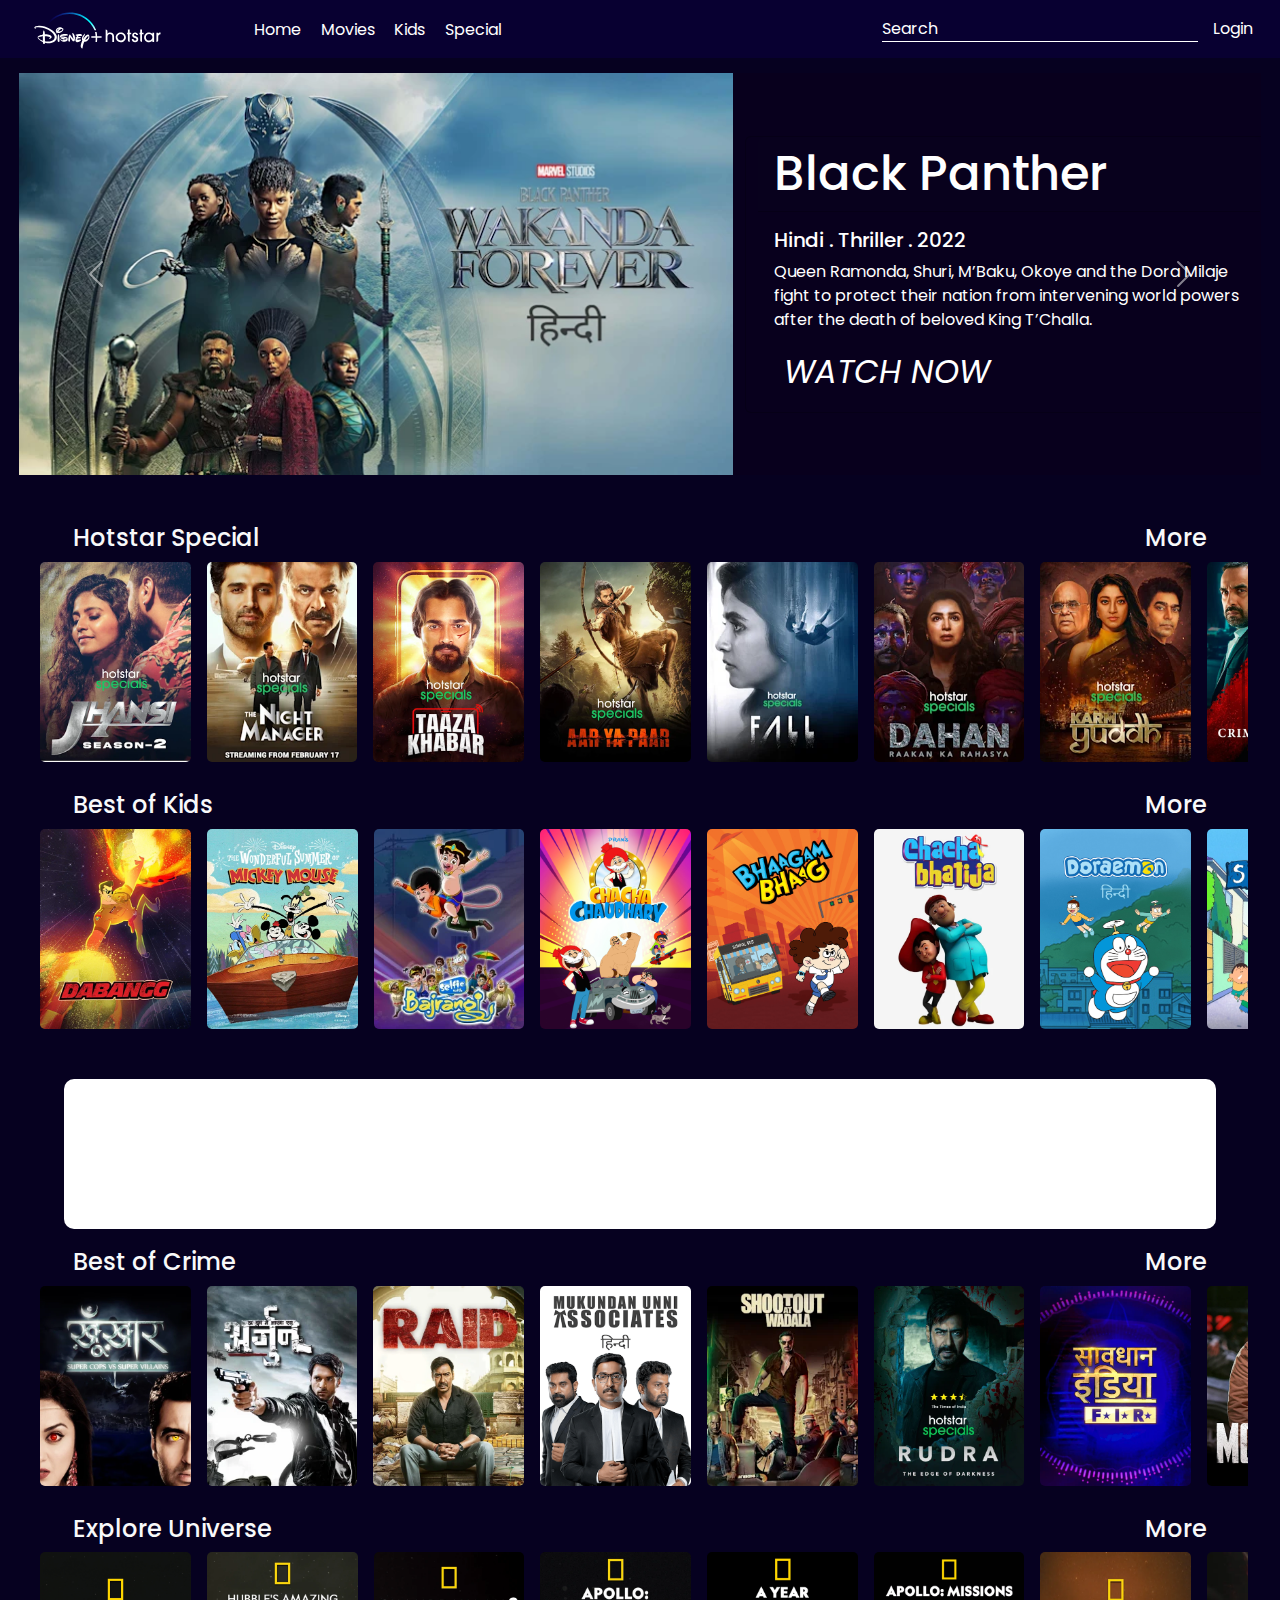
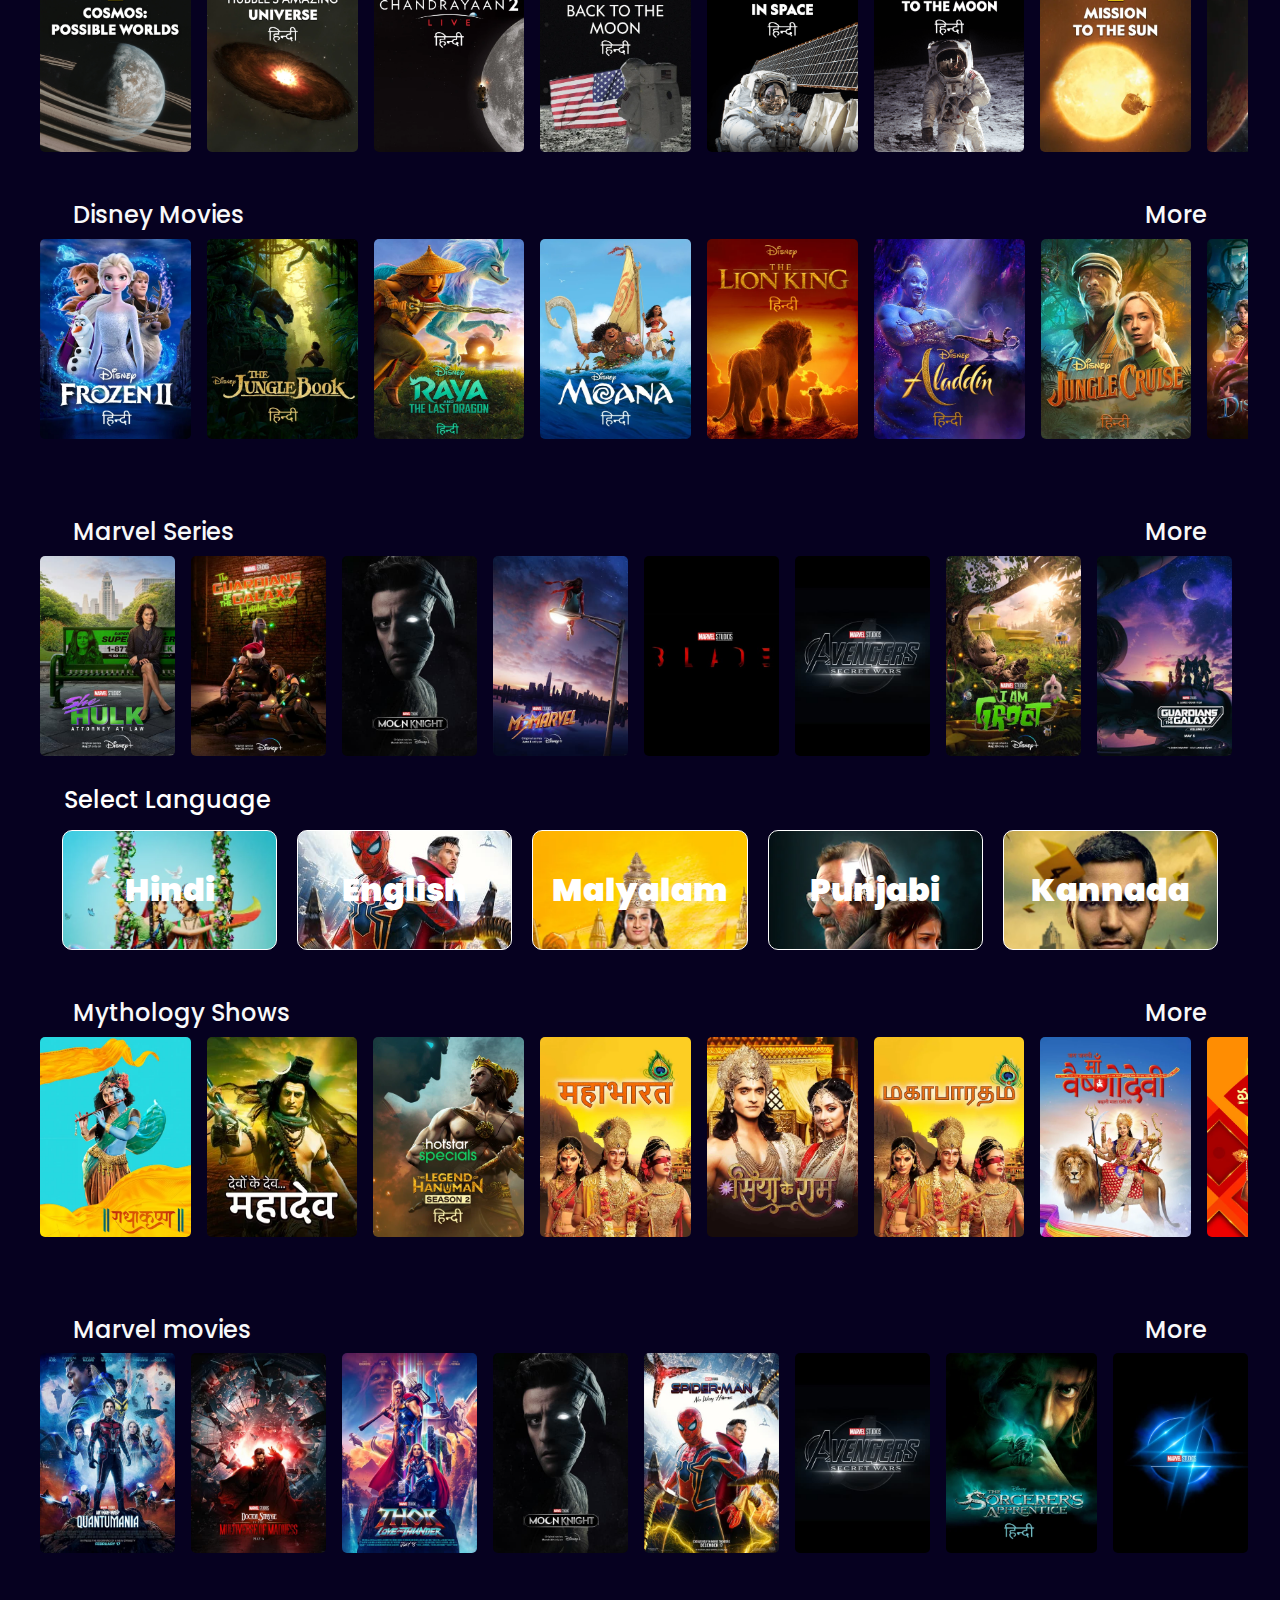
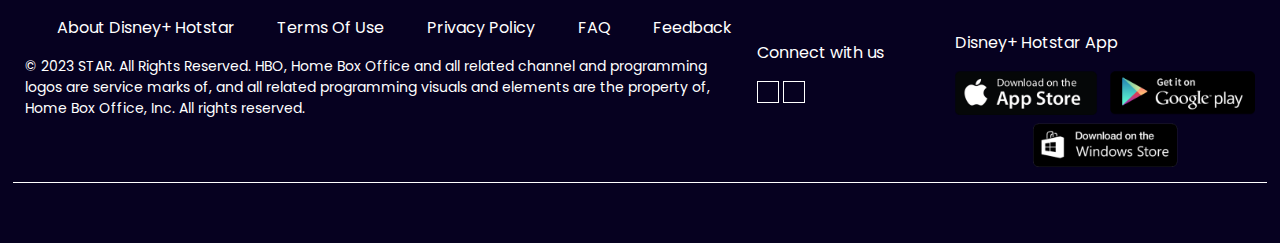
==== commit 6f6b92d9: "Update index.html" ====
--- a/index.html
+++ b/index.html
@@ -5,7 +5,7 @@
   <meta charset="UTF-8">
   <meta http-equiv="X-UA-Compatible" content="IE=edge">
   <meta name="viewport" content="width=device-width, initial-scale=1.0">
-  <title>Document</title>
+  <title>Hotstar</title>
 
   <link rel="stylesheet" href="https://cdn.jsdelivr.net/npm/bootstrap@5.3.0-alpha1/dist/css/bootstrap.min.css">
   <script src="https://cdn.jsdelivr.net/npm/bootstrap@5.3.0-alpha1/dist/js/bootstrap.bundle.min.js"></script>
@@ -630,4 +630,4 @@
 
 </body>
 
-</html>+</html>
--- a/css/Style.css
+++ b/css/Style.css
@@ -261,27 +261,27 @@
  }
  .bg0,.bg1,.bg2,.bg3,.bg4
  {
-  background-image: url(image/m9.webp);
+  background-image: url(../image/m9.webp);
   background-position: top;
   background-size: cover;
   background-repeat: no-repeat;
  }
  .bg1{
-  background-image: url(image/ap1.jpg);
+  background-image: url(../image/ap1.jpg);
   background-position: center;
  }
  .bg2{
-  background-image: url(image/m11.webp);
+  background-image: url(../image/m11.webp);
   background-position: top;
  }
  .bg3
  {
-  background-image: url(image/sp11.webp);
+  background-image: url(../image/sp11.webp);
   background-position: top;
  }
  .bg4
  {
-  background-image: url(image/c11.webp);
+  background-image: url(../image/c11.webp);
   background-position: top;
  }
  .bx1 {
